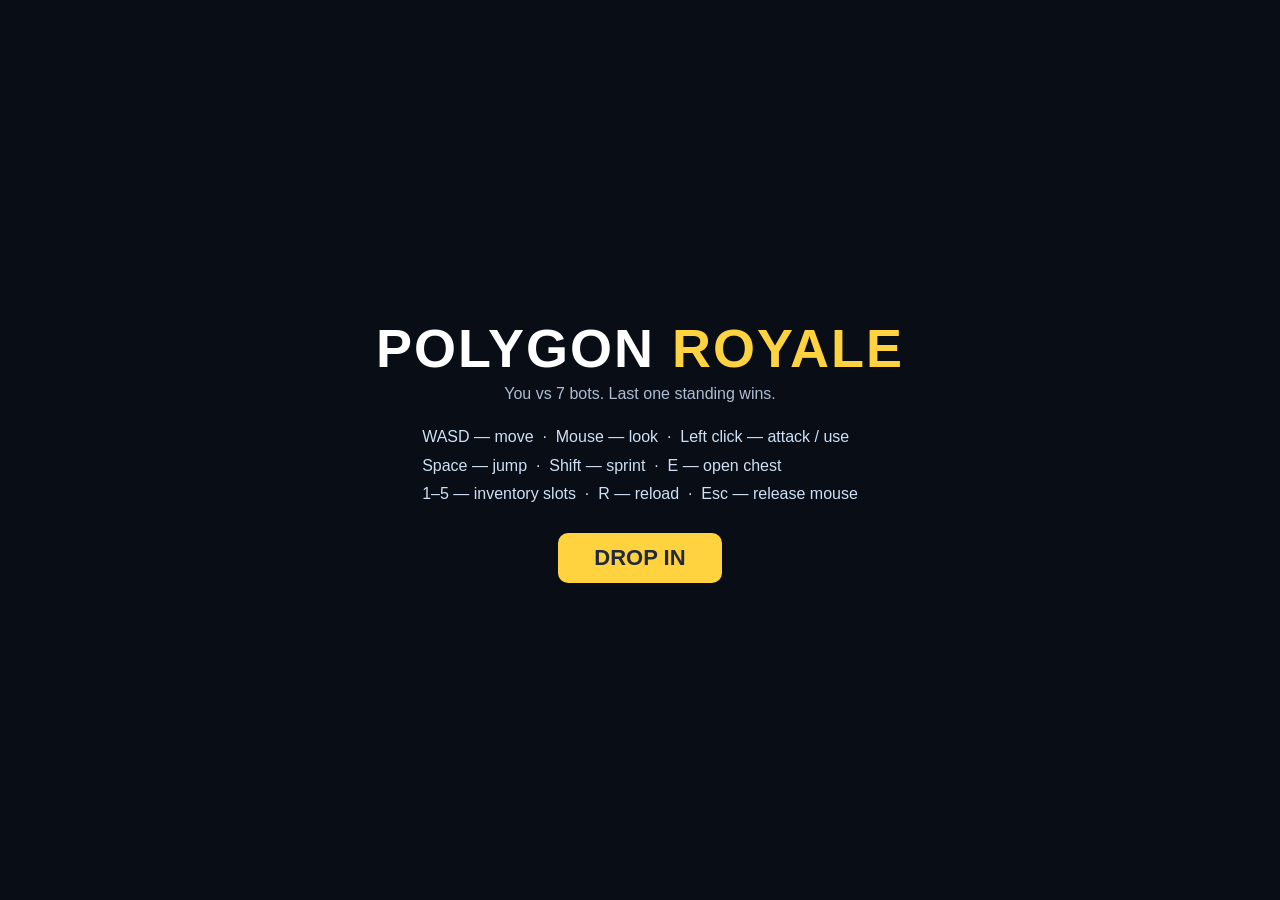
==== game.html @ b7fd1423 "Add files via upload" ====
<!DOCTYPE html>
<html lang="en">
<head>
<meta charset="UTF-8">
<title>Polygon Royale</title>
<style>
  html,body{margin:0;padding:0;overflow:hidden;background:#000;height:100%;}
  #c{display:block;width:100vw;height:100vh;cursor:crosshair;}
  #overlay{position:fixed;inset:0;display:flex;align-items:center;justify-content:center;
    background:rgba(10,16,28,.82);color:#fff;font-family:Arial,Helvetica,sans-serif;text-align:center;}
  #overlay h1{font-size:54px;margin:0 0 6px;letter-spacing:2px;}
  #overlay h1 span{color:#ffd23f;}
  #overlay p{color:#aebdd2;margin:6px 0;}
  #overlay .keys{display:inline-block;text-align:left;margin:14px 0;color:#cfe0f5;line-height:1.8;}
  #overlay button{font-size:22px;font-weight:bold;padding:12px 36px;border:none;border-radius:10px;
    background:#ffd23f;color:#22293a;cursor:pointer;margin-top:10px;}
  #overlay button:hover{background:#ffe27a;}
  .hidden{display:none !important;}
</style>
</head>
<body>
<canvas id="c"></canvas>

<div id="overlay">
  <div id="panel">
    <h1>POLYGON <span>ROYALE</span></h1>
    <p id="subtitle">You vs 7 bots. Last one standing wins.</p>
    <div class="keys">
      WASD — move &nbsp;·&nbsp; Mouse — look &nbsp;·&nbsp; Left click — attack / use<br>
      Space — jump &nbsp;·&nbsp; Shift — sprint &nbsp;·&nbsp; E — open chest<br>
      1–5 — inventory slots &nbsp;·&nbsp; R — reload &nbsp;·&nbsp; Esc — release mouse
    </div><br>
    <button id="playBtn">DROP IN</button>
  </div>
</div>

<script>
"use strict";
/* =====================================================================
   POLYGON ROYALE v2 — single-file third-person battle royale.
   Procedural island, painter's-algorithm 3D on a 2D canvas.
   No external assets or libraries.
   ===================================================================== */

// ---------------------------------------------------------------------
// Canvas
// ---------------------------------------------------------------------
const canvas = document.getElementById("c");
const ctx = canvas.getContext("2d");
let W=0,H=0;
function resize(){ W=canvas.width=innerWidth; H=canvas.height=innerHeight; }
addEventListener("resize",resize); resize();

// ---------------------------------------------------------------------
// Math / random
// ---------------------------------------------------------------------
const TAU=Math.PI*2;
const clamp=(v,a,b)=> v<a?a:v>b?b:v;
const lerp=(a,b,t)=> a+(b-a)*t;
const dist2d=(ax,az,bx,bz)=> Math.hypot(ax-bx,az-bz);
let seed=1337;
function rng(){ seed=(seed*1664525+1013904223)>>>0; return seed/4294967296; }
function hash2(ix,iz){ let h=ix*374761393+iz*668265263; h=(h^(h>>13))*1274126177;
  return ((h^(h>>16))>>>0)/4294967296; }
const smoothT=t=>t*t*(3-2*t);
function noise2(x,z){
  const ix=Math.floor(x),iz=Math.floor(z),fx=smoothT(x-ix),fz=smoothT(z-iz);
  return lerp(lerp(hash2(ix,iz),hash2(ix+1,iz),fx),
              lerp(hash2(ix,iz+1),hash2(ix+1,iz+1),fx),fz);
}
const fbm=(x,z)=> noise2(x,z)*0.6+noise2(x*2.1,z*2.1)*0.28+noise2(x*4.6,z*4.6)*0.12;

// ---------------------------------------------------------------------
// World constants
// ---------------------------------------------------------------------
const CELL=10, N=80, HALF=N*CELL/2;     // 800x800 world
const WATER_Y=0.35, VIEW_DIST=250, GRAV=22;

// ---------------------------------------------------------------------
// Terrain
// ---------------------------------------------------------------------
const heights=new Float32Array((N+1)*(N+1));
const cellRoad=new Uint8Array(N*N);
const hIndex=(i,j)=> j*(N+1)+i;
function baseHeight(x,z){
  const d=Math.hypot(x,z)/335;
  let h=fbm(x*0.011+9.7,z*0.011+3.1)*30-2.5;        // rolling hills
  h+=noise2(x*0.05,z*0.05)*2;                        // small bumps
  h*=clamp(1.22-d*d,0,1);
  h-=Math.max(0,d-1)*40;
  return h;
}
function genTerrain(){
  for(let j=0;j<=N;j++)for(let i=0;i<=N;i++)
    heights[hIndex(i,j)]=baseHeight(i*CELL-HALF,j*CELL-HALF);
  const RW=9;
  for(let j=0;j<=N;j++)for(let i=0;i<=N;i++){
    const x=i*CELL-HALF,z=j*CELL-HALF;
    if(Math.abs(z)<=RW&&Math.abs(x)<=310)
      heights[hIndex(i,j)]=lerp(heights[hIndex(i,j)],Math.max(baseHeight(x,0),WATER_Y+1.6),0.9);
    if(Math.abs(x)<=RW&&Math.abs(z)<=310)
      heights[hIndex(i,j)]=lerp(heights[hIndex(i,j)],Math.max(baseHeight(0,z),WATER_Y+1.6),0.9);
  }
  for(let j=0;j<N;j++)for(let i=0;i<N;i++){
    const x=i*CELL-HALF+CELL/2,z=j*CELL-HALF+CELL/2;
    cellRoad[j*N+i]=((Math.abs(z)<6.5&&Math.abs(x)<=305)||(Math.abs(x)<6.5&&Math.abs(z)<=305))?1:0;
  }
}
function heightAt(x,z){
  const gx=clamp((x+HALF)/CELL,0,N-0.001),gz=clamp((z+HALF)/CELL,0,N-0.001);
  const i=Math.floor(gx),j=Math.floor(gz),fx=gx-i,fz=gz-j;
  return lerp(lerp(heights[hIndex(i,j)],heights[hIndex(i+1,j)],fx),
              lerp(heights[hIndex(i,j+1)],heights[hIndex(i+1,j+1)],fx),fz);
}
function flattenPad(cx,cz,r){
  const h0=Math.max(heightAt(cx,cz),WATER_Y+1.6);
  for(let j=0;j<=N;j++)for(let i=0;i<=N;i++){
    const x=i*CELL-HALF,z=j*CELL-HALF;
    const d=Math.max(Math.abs(x-cx),Math.abs(z-cz));
    if(d<r) heights[hIndex(i,j)]=h0;
    else if(d<r+CELL) heights[hIndex(i,j)]=lerp(h0,heights[hIndex(i,j)],(d-r)/CELL);
  }
  return h0;
}

// ---------------------------------------------------------------------
// Items & weapons (Fortnite-style loot pool)
// ---------------------------------------------------------------------
const RARITY=[
  {name:"Common",col:"#b8bfc7",mult:1.00},
  {name:"Rare",col:"#3aa0ff",mult:1.15},
  {name:"Epic",col:"#c05df5",mult:1.30},
  {name:"Legendary",col:"#ff9a2e",mult:1.50},
];
const WEAPONS={
  pickaxe:{label:"Pickaxe",short:"PICK",type:"melee",dmg:20,rate:1.7,range:3.6},
  pistol :{label:"Pistol",short:"PSTL",type:"gun",dmg:26,rate:3.4,mag:12,reload:1.3,speed:280,spread:0.013,pellets:1},
  smg    :{label:"SMG",short:"SMG",type:"gun",dmg:13,rate:11,mag:25,reload:1.6,speed:280,spread:0.038,pellets:1},
  ar     :{label:"Assault Rifle",short:"AR",type:"gun",dmg:18,rate:7.5,mag:30,reload:2.0,speed:320,spread:0.024,pellets:1},
  shotgun:{label:"Shotgun",short:"SHTG",type:"gun",dmg:9,rate:1.1,mag:5,reload:2.2,speed:240,spread:0.085,pellets:8},
  sniper :{label:"Sniper Rifle",short:"SNPR",type:"gun",dmg:85,rate:0.65,mag:3,reload:2.6,speed:520,spread:0.002,pellets:1},
  potion :{label:"Shield Potion",short:"POT",type:"heal",drink:1.6,shield:50},
  medkit :{label:"Medkit",short:"MED",type:"heal",drink:3.0,hp:100},
};
function makeItem(key,rarity){
  const def=WEAPONS[key];
  return {key,def,rarity,ammo:def.mag||0,reloading:0,cooldown:0,drinking:0};
}
function rollLoot(){
  const r=rng();
  let key = r<0.16?"pistol" : r<0.34?"smg" : r<0.54?"ar" : r<0.70?"shotgun"
          : r<0.78?"sniper" : r<0.91?"potion" : "medkit";
  const rr=rng();
  const rarity = key==="sniper" ? (rr<0.5?2:3)
               : (rr<0.45?0 : rr<0.75?1 : rr<0.93?2 : 3);
  return makeItem(key, WEAPONS[key].type==="heal"?1:rarity);
}
const itemDPS=it=> it.def.type!=="gun" ? (it.def.type==="melee"?25:0)
  : it.def.dmg*(it.def.pellets||1)*it.def.rate*RARITY[it.rarity].mult;

// ---------------------------------------------------------------------
// Buildings & chests
// ---------------------------------------------------------------------
class Building{
  constructor(cx,cz,doorSide){
    this.cx=cx;this.cz=cz;this.s=6.5;this.h=7;
    this.y=flattenPad(cx,cz,12);
    this.walls=[];this.doorSide=doorSide;
    const s=this.s,D=1.9;
    const sides=[
      {a:[cx-s,cz-s],b:[cx+s,cz-s],id:0},{a:[cx+s,cz-s],b:[cx+s,cz+s],id:1},
      {a:[cx+s,cz+s],b:[cx-s,cz+s],id:2},{a:[cx-s,cz+s],b:[cx-s,cz-s],id:3}];
    for(const sd of sides){
      if(sd.id===doorSide){
        const mx=(sd.a[0]+sd.b[0])/2,mz=(sd.a[1]+sd.b[1])/2;
        const dx=(sd.b[0]-sd.a[0])/(2*s),dz=(sd.b[1]-sd.a[1])/(2*s);
        this.walls.push({x1:sd.a[0],z1:sd.a[1],x2:mx-dx*D,z2:mz-dz*D});
        this.walls.push({x1:mx+dx*D,z1:mz+dz*D,x2:sd.b[0],z2:sd.b[1]});
      } else this.walls.push({x1:sd.a[0],z1:sd.a[1],x2:sd.b[0],z2:sd.b[1],win:true});
    }
  }
}
class Chest{ constructor(x,z){ this.x=x;this.z=z;this.y=heightAt(x,z);this.open=false;this.anim=0; } }
class Pickup{ constructor(x,z,item){ this.x=x;this.z=z;this.y=heightAt(x,z)+0.7;this.item=item;this.t=0; } }

// ---------------------------------------------------------------------
// Particles
// ---------------------------------------------------------------------
class Particles{
  constructor(){ this.list=[]; }
  burst(x,y,z,col,n,spd){
    for(let i=0;i<n;i++){
      const a=rng()*TAU,b=rng()*Math.PI;
      this.list.push({x,y,z,vx:Math.cos(a)*Math.sin(b)*spd*(0.4+rng()),
        vy:Math.cos(b)*spd*(0.4+rng())+2,vz:Math.sin(a)*Math.sin(b)*spd*(0.4+rng()),
        t:0.7+rng()*0.4,col,size:0.16+rng()*0.2});
    }
  }
  update(dt){
    for(let i=this.list.length-1;i>=0;i--){
      const p=this.list[i];
      p.x+=p.vx*dt;p.y+=p.vy*dt;p.z+=p.vz*dt;p.vy-=GRAV*0.6*dt;p.t-=dt;
      if(p.t<=0)this.list.splice(i,1);
    }
  }
}

// ---------------------------------------------------------------------
// Actors
// ---------------------------------------------------------------------
class Actor{
  constructor(game,x,z,name,shirt,pants,skin){
    this.g=game;this.x=x;this.z=z;this.y=heightAt(x,z);
    this.vy=0;this.yaw=rng()*TAU;this.pitch=0;
    this.hp=100;this.shield=0;this.alive=true;this.onGround=true;
    this.name=name;this.shirt=shirt;this.pants=pants;this.skin=skin;
    this.radius=0.55;this.item=makeItem("pickaxe",0);
    this.swing=0;this.walk=0;this.recoil=0;
  }
  eyeY(){ return this.y+1.55; }
  takeDamage(d,from){
    if(!this.alive)return;
    const s=Math.min(this.shield,d);this.shield-=s;d-=s;
    this.hp-=d;this.lastAttacker=from;
    if(from&&this instanceof Bot){ this.alert=8; this.alertTo=from; } // bots fight back
    if(this.hp<=0){
      this.hp=0;this.alive=false;
      this.g.particles.burst(this.x,this.y+1.2,this.z,"#ff5d5d",28,7);
      this.g.feed.push({txt:(from?from.name:"The island")+" eliminated "+this.name,t:5});
      this.g.checkEnd();
    }
  }
  move(dx,dz,dt){
    let nx=this.x+dx,nz=this.z+dz;
    const r=Math.hypot(nx,nz); if(r>370){nx*=370/r;nz*=370/r;}
    for(const o of this.g.obstacles){
      if(!o.r)continue;
      const d=dist2d(nx,nz,o.x,o.z),min=o.r+this.radius;
      if(d<min&&d>0.001){const p=(min-d)/d;nx+=(nx-o.x)*p;nz+=(nz-o.z)*p;}
    }
    for(const b of this.g.buildings){
      if(Math.abs(nx-b.cx)>b.s+2||Math.abs(nz-b.cz)>b.s+2)continue;
      if(this.y>b.y+b.h-0.5)continue;
      for(const w of b.walls){
        const wx=w.x2-w.x1,wz=w.z2-w.z1,len2=wx*wx+wz*wz;
        let t=((nx-w.x1)*wx+(nz-w.z1)*wz)/len2;t=clamp(t,0,1);
        const px=w.x1+wx*t,pz=w.z1+wz*t,d=dist2d(nx,nz,px,pz),min=this.radius+0.25;
        if(d<min&&d>0.001){const p=(min-d)/d;nx+=(nx-px)*p;nz+=(nz-pz)*p;}
      }
    }
    const moved=Math.hypot(nx-this.x,nz-this.z);
    this.walk+= moved>0.001 ? moved*1.6 : 0;
    this.moving=moved>0.001;
    this.x=nx;this.z=nz;
    this.vy-=GRAV*dt;this.y+=this.vy*dt;
    const g=Math.max(heightAt(this.x,this.z),WATER_Y);
    if(this.y<=g){this.y=g;this.vy=0;this.onGround=true;}else this.onGround=false;
  }
  fire(aYaw,aPitch){
    const it=this.item,def=it.def;
    if(it.cooldown>0||it.reloading>0||it.drinking>0||!this.alive)return;
    if(def.type==="melee"){
      it.cooldown=1/def.rate;this.swing=0.3;
      for(const a of this.g.actors){
        if(a===this||!a.alive)continue;
        const d=dist2d(this.x,this.z,a.x,a.z);
        if(d<def.range){
          const ang=Math.atan2(a.x-this.x,a.z-this.z);
          const diff=Math.atan2(Math.sin(ang-aYaw),Math.cos(ang-aYaw));
          if(Math.abs(diff)<0.85){
            const dmg=Math.round(def.dmg*RARITY[it.rarity].mult);
            a.takeDamage(dmg,this);
            this.g.dmgNums.push({x:a.x,y:a.y+2.0,z:a.z,txt:dmg,t:0.9,col:"#ffd23f"});
            this.g.particles.burst(a.x,a.y+1.2,a.z,"#ffd23f",8,5);
          }
        }
      }
      return;
    }
    if(def.type==="heal"){
      if(def.shield&&this.shield>=100)return;
      if(def.hp&&this.hp>=100)return;
      it.drinking=def.drink;return;
    }
    if(it.ammo<=0){it.reloading=def.reload;return;}
    it.ammo--;it.cooldown=1/def.rate;this.recoil=0.1;this.swing=0.12;
    const mult=RARITY[it.rarity].mult;
    for(let p=0;p<(def.pellets||1);p++){
      const sy=aYaw+(rng()-0.5)*2*def.spread;
      const sp=aPitch+(rng()-0.5)*2*def.spread;
      const cp=Math.cos(sp);
      this.g.projectiles.push({
        x:this.x+Math.sin(this.yaw)*0.7,y:this.eyeY()-0.15,z:this.z+Math.cos(this.yaw)*0.7,
        vx:Math.sin(sy)*cp*def.speed,vy:Math.sin(sp)*def.speed,vz:Math.cos(sy)*cp*def.speed,
        dmg:Math.round(def.dmg*mult),owner:this,life:1.6,col:RARITY[it.rarity].col});
    }
  }
  tickItem(dt){
    const it=this.item;
    if(it.cooldown>0)it.cooldown-=dt;
    if(it.reloading>0){it.reloading-=dt;if(it.reloading<=0){it.reloading=0;it.ammo=it.def.mag;}}
    if(it.drinking>0){it.drinking-=dt;
      if(it.drinking<=0){it.drinking=0;
        if(it.def.shield)this.shield=Math.min(100,this.shield+it.def.shield);
        if(it.def.hp)this.hp=Math.min(100,Math.max(this.hp,it.def.hp));
        this.consumeHeal();}}
    if(this.swing>0)this.swing-=dt;
    if(this.recoil>0)this.recoil-=dt*0.6;
  }
  consumeHeal(){ this.item=makeItem("pickaxe",0); }
}

// ---------------------------------------------------------------------
// Player
// ---------------------------------------------------------------------
class Player extends Actor{
  constructor(game,x,z){
    super(game,x,z,"You","#3aa0ff","#26406b","#f0c49a");
    this.inv=[makeItem("pickaxe",0),null,null,null,null];
    this.slot=0;this.item=this.inv[0];this.yaw=Math.atan2(30,30);
  }
  consumeHeal(){ this.inv[this.slot]=null;this.selectSlot(0); }
  selectSlot(i){ if(!this.inv[i])return; this.slot=i;this.item=this.inv[i]; }
  give(item){
    for(let i=0;i<5;i++)if(!this.inv[i]){
      this.inv[i]=item;
      this.g.toast(RARITY[item.rarity].name+" "+item.def.label+" — slot "+(i+1));
      return true;
    }
    this.g.toast("Inventory full");return false;
  }
  update(dt,input){
    if(!this.alive)return;
    this.tickItem(dt);
    this.yaw+=input.mx*0.0024;input.mx=0;
    this.pitch=clamp(this.pitch-input.my*0.0024,-1.1,0.9);input.my=0;
    const sp=(input.keys["shift"]?10:6.5)*(this.item.drinking>0?0.5:1);
    let fx=0,fz=0;
    if(input.keys["w"]){fx+=Math.sin(this.yaw);fz+=Math.cos(this.yaw);}
    if(input.keys["s"]){fx-=Math.sin(this.yaw);fz-=Math.cos(this.yaw);}
    if(input.keys["a"]){fx-=Math.cos(this.yaw);fz+=Math.sin(this.yaw);}
    if(input.keys["d"]){fx+=Math.cos(this.yaw);fz-=Math.sin(this.yaw);}
    const l=Math.hypot(fx,fz)||1;
    this.move(fx/l*sp*dt,fz/l*sp*dt,dt);
    if(input.keys[" "]&&this.onGround){this.vy=8.4;this.onGround=false;}
    if(input.mouse)this.fire(this.yaw,this.pitch);
    if(input.keys["r"]&&this.item.def.type==="gun"&&this.item.ammo<this.item.def.mag&&!this.item.reloading)
      this.item.reloading=this.item.def.reload;
    if(input.pressedE){
      input.pressedE=false;
      for(const c of this.g.chests)
        if(!c.open&&dist2d(this.x,this.z,c.x,c.z)<3.6){this.g.openChest(c);break;}
    }
    for(let i=this.g.pickups.length-1;i>=0;i--){
      const p=this.g.pickups[i];
      if(dist2d(this.x,this.z,p.x,p.z)<2.3&&Math.abs(this.y-p.y)<3)
        if(this.give(p.item))this.g.pickups.splice(i,1);
    }
  }
}

// ---------------------------------------------------------------------
// Bot AI — roams, loots, hunts the player, fights back, uses cover
// ---------------------------------------------------------------------
class Bot extends Actor{
  constructor(game,x,z,name,shirt,pants,skin){
    super(game,x,z,name,shirt,pants,skin);
    this.state="roam";this.wp=null;this.stateT=0;
    this.shootErr=0.05+rng()*0.05;this.alert=0;
    this.huntT=10+rng()*20;                  // starts hunting the player after a delay
  }
  pickWaypoint(target){
    // waypoints biased toward the player so bots actively come after you
    const P=this.g.player;
    for(let t=0;t<10;t++){
      let x,z;
      if(target||rng()<0.6){
        const tgt=target||P;
        x=tgt.x+(rng()-0.5)*50; z=tgt.z+(rng()-0.5)*50;
      } else {
        const a=rng()*TAU,d=30+rng()*80;
        x=this.x+Math.sin(a)*d; z=this.z+Math.cos(a)*d;
      }
      x=clamp(x,-330,330);z=clamp(z,-330,330);
      if(heightAt(x,z)>WATER_Y+0.5){this.wp={x,z};return;}
    }
    this.wp={x:0,z:0};
  }
  nearestEnemy(){
    let best=null,bd=1e9;
    for(const a of this.g.actors){
      if(a===this||!a.alive)continue;
      const d=dist2d(this.x,this.z,a.x,a.z);
      if(d<bd){bd=d;best=a;}
    }
    return {e:best,d:bd};
  }
  update(dt){
    if(!this.alive)return;
    this.tickItem(dt);
    this.stateT-=dt;this.huntT-=dt;
    if(this.alert>0)this.alert-=dt;
    let {e,d}=this.nearestEnemy();
    // if someone shot us, prioritize them
    if(this.alert>0&&this.alertTo&&this.alertTo.alive){e=this.alertTo;d=dist2d(this.x,this.z,e.x,e.z);}
    const lowHP=this.hp+this.shield<35;

    if(e&&(d<85||this.alert>0)) this.state= lowHP&&this.stateT<=0 ? "cover" : "attack";
    else if(this.state==="attack"||this.state==="cover"){this.state="roam";this.wp=null;}

    if(this.state==="roam"){
      let c=null,cd=120;
      for(const ch of this.g.chests){if(ch.open)continue;
        const dd=dist2d(this.x,this.z,ch.x,ch.z);if(dd<cd){cd=dd;c=ch;}}
      if(c&&(this.item.key==="pickaxe"||cd<35)){this.state="loot";this.lootC=c;}
    }

    let tx=null,tz=null,speed=6.8;
    if(this.state==="roam"){
      // after the grace period, roam waypoints chase the player directly
      const hunt=this.huntT<=0&&this.g.player.alive;
      if(!this.wp||dist2d(this.x,this.z,this.wp.x,this.wp.z)<4) this.pickWaypoint(hunt?this.g.player:null);
      tx=this.wp.x;tz=this.wp.z; if(hunt)speed=8;
    }
    else if(this.state==="loot"){
      const c=this.lootC;
      if(!c||c.open)this.state="roam";
      else{tx=c.x;tz=c.z;
        if(dist2d(this.x,this.z,c.x,c.z)<3)this.g.openChest(c);}
    }
    else if(this.state==="attack"&&e){
      const want=this.item.key==="shotgun"?11:this.item.key==="pickaxe"?2.4
                :this.item.key==="sniper"?40:22;
      const ang=Math.atan2(e.x-this.x,e.z-this.z);
      this.yaw+=Math.atan2(Math.sin(ang-this.yaw),Math.cos(ang-this.yaw))*Math.min(1,dt*6);
      const strafe=Math.sin(performance.now()/650+this.shootErr*120);
      const fwd=d>want?1:d<want*0.6?-0.8:0;
      tx=this.x+Math.sin(this.yaw)*fwd*10+Math.cos(this.yaw)*strafe*8;
      tz=this.z+Math.cos(this.yaw)*fwd*10-Math.sin(this.yaw)*strafe*8;
      speed=8.8;
      if(d<70){
        const dy=(e.eyeY()-0.4)-this.eyeY();
        const pitch=Math.atan2(dy,d);
        const aimYaw=ang+(rng()-0.5)*this.shootErr*2;
        if(this.item.def.type==="melee"&&d<3.4)this.fire(aimYaw,0);
        else if(this.item.def.type==="gun")this.fire(aimYaw,pitch+(rng()-0.5)*this.shootErr);
      }
    }
    else if(this.state==="cover"){
      if(this.stateT<=-3)this.stateT=2;
      if(e){
        let tree=null,td=1e9;
        for(const o of this.g.obstacles){if(o.kind!=="tree")continue;
          const dd=dist2d(this.x,this.z,o.x,o.z);if(dd<td){td=dd;tree=o;}}
        if(tree){tx=tree.x-(e.x-tree.x)*0.2;tz=tree.z-(e.z-tree.z)*0.2;}
        else{tx=this.x-(e.x-this.x);tz=this.z-(e.z-this.z);}
        speed=9.5;
      }
    }
    if(tx!==null){
      const dx=tx-this.x,dz=tz-this.z,l=Math.hypot(dx,dz);
      if(l>0.5){
        if(this.state!=="attack"){
          const ang=Math.atan2(dx,dz);
          this.yaw+=Math.atan2(Math.sin(ang-this.yaw),Math.cos(ang-this.yaw))*Math.min(1,dt*5);
        }
        this.move(dx/l*speed*dt,dz/l*speed*dt,dt);
      }else this.move(0,0,dt);
    }else this.move(0,0,dt);

    // pick up better weapons / heals
    for(let i=this.g.pickups.length-1;i>=0;i--){
      const p=this.g.pickups[i];
      if(dist2d(this.x,this.z,p.x,p.z)<2.4){
        if(p.item.def.type==="gun"&&itemDPS(p.item)>itemDPS(this.item)){
          this.item=p.item;this.g.pickups.splice(i,1);
        }else if(p.item.def.type==="heal"&&(this.shield<50||this.hp<60)){
          if(p.item.def.shield)this.shield=Math.min(100,this.shield+p.item.def.shield);
          if(p.item.def.hp)this.hp=Math.min(100,Math.max(this.hp,p.item.def.hp));
          this.g.pickups.splice(i,1);
        }
      }
    }
  }
}

// ---------------------------------------------------------------------
// Game
// ---------------------------------------------------------------------
const BOT_SKINS=["#f0c49a","#d9a06b","#8a5a3a","#f5d3b3","#c98b5e","#7a4a2e","#e8b88a"];
const BOT_DEFS=[
  ["Maverick","#ff5d5d","#5a2a2a"],["Razor","#7ef07a","#2e5a2e"],
  ["Blitz","#ffd23f","#6b5a1a"],["Nova","#c05df5","#4a2a6b"],
  ["Tank","#ff9a2e","#6b452a"],["Ghost","#d9e2ec","#5a6470"],
  ["Viper","#3ad0c0","#1a5a54"],
];
class Game{
  constructor(){
    seed=(Math.random()*1e9)|0;
    genTerrain();
    this.buildings=[];this.obstacles=[];this.chests=[];
    this.pickups=[];this.projectiles=[];this.dmgNums=[];this.feed=[];this.toasts=[];
    this.particles=new Particles();this.over=false;this.won=false;this.time=0;

    const spots=[[36,20,0],[-64,18,0],[120,-20,2],[-20,-88,1],[20,140,3],[-110,-30,1]];
    for(const[x,z,door]of spots)
      if(heightAt(x,z)>WATER_Y+0.5)this.buildings.push(new Building(x,z,door));

    // trees, bushes, rocks
    let trees=0;
    for(let t=0;t<700&&trees<190;t++){
      const x=(rng()*2-1)*330,z=(rng()*2-1)*330,h=heightAt(x,z);
      if(h<WATER_Y+1.2)continue;
      if(Math.abs(x)<9||Math.abs(z)<9)continue;
      if(this.buildings.some(b=>Math.abs(x-b.cx)<12&&Math.abs(z-b.cz)<12))continue;
      this.obstacles.push({kind:"tree",x,z,y:h,r:0.7,s:0.8+rng()*0.8,hue:rng()});trees++;
    }
    for(let t=0;t<120;t++){
      const x=(rng()*2-1)*330,z=(rng()*2-1)*330,h=heightAt(x,z);
      if(h<WATER_Y+1||Math.abs(x)<8||Math.abs(z)<8)continue;
      this.obstacles.push({kind:"bush",x,z,y:h,r:0,s:0.5+rng()*0.5});
    }
    for(let t=0;t<55;t++){
      const x=(rng()*2-1)*330,z=(rng()*2-1)*330,h=heightAt(x,z);
      if(h<WATER_Y+0.8||Math.abs(x)<8||Math.abs(z)<8)continue;
      this.obstacles.push({kind:"rock",x,z,y:h,r:1.0,s:0.7+rng()*0.9,rot:rng()*TAU});
    }
    // chests: in every building + scattered + two guaranteed near spawn
    for(const b of this.buildings)this.chests.push(new Chest(b.cx+2.5,b.cz+2.5));
    this.chests.push(new Chest(-22,-14));
    this.chests.push(new Chest(-14,-30));
    for(let t=0;t<120&&this.chests.length<22;t++){
      const x=(rng()*2-1)*280,z=(rng()*2-1)*280;
      if(heightAt(x,z)<WATER_Y+0.8)continue;
      if(this.chests.some(c=>dist2d(c.x,c.z,x,z)<20))continue;
      this.chests.push(new Chest(x,z));
    }
    // actors: player + 7 bots — always spawned on dry land
    const findLand=(x,z)=>{
      for(let r=0;r<200;r+=6)for(let a=0;a<TAU;a+=0.8){
        const nx=clamp(x+Math.sin(a)*r,-320,320),nz=clamp(z+Math.cos(a)*r,-320,320);
        if(heightAt(nx,nz)>WATER_Y+1)return[nx,nz];
      }
      return[0,0];
    };
    const[psx,psz]=findLand(-30,-30);
    this.player=new Player(this,psx,psz);
    // guaranteed spawn chests follow the player
    this.chests.push(new Chest(psx+8,psz+4));
    this.bots=[];
    const angles=[0,0.9,1.8,2.7,3.6,4.5,5.4];
    BOT_DEFS.forEach((bd,i)=>{
      const[bx,bz]=findLand(Math.sin(angles[i])*(120+rng()*100),Math.cos(angles[i])*(120+rng()*100));
      this.bots.push(new Bot(this,bx,bz,"Bot "+bd[0],bd[1],bd[2],BOT_SKINS[i%BOT_SKINS.length]));
    });
    this.actors=[this.player,...this.bots];
  }
  toast(txt){ this.toasts.push({txt,t:2.4}); }
  openChest(c){
    c.open=true;
    this.particles.burst(c.x,c.y+1,c.z,"#ffd23f",26,6);
    this.pickups.push(new Pickup(c.x+(rng()-0.5)*1.6,c.z+(rng()-0.5)*1.6,rollLoot()));
    if(rng()<0.4)this.pickups.push(new Pickup(c.x+(rng()-0.5)*2.2,c.z+(rng()-0.5)*2.2,rollLoot()));
  }
  checkEnd(){
    if(!this.player.alive){this.over=true;this.won=false;showEnd(false);return;}
    if(this.bots.every(b=>!b.alive)){this.over=true;this.won=true;showEnd(true);}
  }
  update(dt,input){
    if(this.over)return;
    this.time+=dt;
    this.player.update(dt,input);
    for(const b of this.bots)b.update(dt);
    this.particles.update(dt);
    for(let i=this.projectiles.length-1;i>=0;i--){
      const p=this.projectiles[i];p.life-=dt;
      const steps=2,sdt=dt/steps;let dead=p.life<=0;
      for(let s=0;s<steps&&!dead;s++){
        p.x+=p.vx*sdt;p.y+=p.vy*sdt;p.z+=p.vz*sdt;
        if(p.y<heightAt(p.x,p.z)||p.y<WATER_Y){this.particles.burst(p.x,p.y,p.z,"#c9b08a",4,3);dead=true;break;}
        for(const a of this.actors){
          if(a===p.owner||!a.alive)continue;
          const dx=p.x-a.x,dy=p.y-(a.y+1.1),dz=p.z-a.z;
          if(dx*dx+dz*dz<1.0&&Math.abs(dy)<1.45){
            a.takeDamage(p.dmg,p.owner);
            this.dmgNums.push({x:a.x,y:a.y+2.2,z:a.z,txt:p.dmg,t:0.9,
              col:a.shield>0?"#7ecbff":"#fff"});
            this.particles.burst(p.x,p.y,p.z,"#ff8080",6,4);
            dead=true;break;
          }
        }
        if(dead)break;
        for(const b of this.buildings){
          if(p.y>b.y+b.h)continue;
          if(Math.abs(p.x-b.cx)>b.s+1||Math.abs(p.z-b.cz)>b.s+1)continue;
          for(const w of b.walls){
            const wx=w.x2-w.x1,wz=w.z2-w.z1,len2=wx*wx+wz*wz;
            let t=((p.x-w.x1)*wx+(p.z-w.z1)*wz)/len2;t=clamp(t,0,1);
            if(dist2d(p.x,p.z,w.x1+wx*t,w.z1+wz*t)<0.3){
              this.particles.burst(p.x,p.y,p.z,"#cccccc",4,3);dead=true;break;}
          }
          if(dead)break;
        }
        if(dead)break;
        for(const o of this.obstacles){
          if(o.kind!=="tree")continue;
          if(p.y<o.y+7*o.s&&dist2d(p.x,p.z,o.x,o.z)<0.6){
            this.particles.burst(p.x,p.y,p.z,"#4f7a3a",4,3);dead=true;break;}
        }
      }
      if(dead)this.projectiles.splice(i,1);
    }
    for(let i=this.dmgNums.length-1;i>=0;i--){const d=this.dmgNums[i];
      d.t-=dt;d.y+=dt*1.6;if(d.t<=0)this.dmgNums.splice(i,1);}
    for(let i=this.feed.length-1;i>=0;i--){this.feed[i].t-=dt;if(this.feed[i].t<=0)this.feed.splice(i,1);}
    for(let i=this.toasts.length-1;i>=0;i--){this.toasts[i].t-=dt;if(this.toasts[i].t<=0)this.toasts.splice(i,1);}
    for(const c of this.chests)if(c.open&&c.anim<1)c.anim=Math.min(1,c.anim+dt*3);
    for(const p of this.pickups)p.t+=dt;
  }

  // -------------------------------------------------------------------
  // RENDER — third-person over-the-shoulder camera
  // -------------------------------------------------------------------
  render(){
    const P=this.player;
    const cy=Math.cos(P.yaw),sy=Math.sin(P.yaw);
    const cp=Math.cos(P.pitch),sp=Math.sin(P.pitch);
    // camera anchored behind + above + slightly right of the player
    const fwdX=sy*cp, fwdY=sp, fwdZ=cy*cp;
    const tgtX=P.x, tgtY=P.y+1.7, tgtZ=P.z;
    const CD=5.6;
    let ex=tgtX-fwdX*CD+cy*0.9, ey=tgtY-fwdY*CD+0.45, ez=tgtZ-fwdZ*CD-sy*0.9;
    ey=Math.max(ey,heightAt(ex,ez)+0.5,WATER_Y+0.5);
    const f=(H/2)/Math.tan(0.58);
    const polys=[];
    const SKY_HOR="#dcecf7";

    const toCam=(x,y,z)=>{
      const dx=x-ex,dy=y-ey,dz=z-ez;
      const x1=dx*cy-dz*sy,z1=dx*sy+dz*cy;
      const y2=dy*cp-z1*sp,z2=dy*sp+z1*cp;
      return [x1,y2,z2];
    };
    const addPoly=(pts,color,light)=>{
      let cpts=pts.map(p=>toCam(p[0],p[1],p[2]));
      const NEAR=0.18,out=[];
      for(let i=0;i<cpts.length;i++){
        const a=cpts[i],b=cpts[(i+1)%cpts.length];
        const ain=a[2]>NEAR,bin=b[2]>NEAR;
        if(ain)out.push(a);
        if(ain!==bin){const t=(NEAR-a[2])/(b[2]-a[2]);
          out.push([a[0]+(b[0]-a[0])*t,a[1]+(b[1]-a[1])*t,NEAR]);}
      }
      if(out.length<3)return;
      let depth=0;for(const p of out)depth+=p[2];depth/=out.length;
      if(depth>VIEW_DIST+50)return;
      let col=color;
      if(light!==false){
        const ux=pts[1][0]-pts[0][0],uy=pts[1][1]-pts[0][1],uz=pts[1][2]-pts[0][2];
        const vx=pts[2][0]-pts[0][0],vy=pts[2][1]-pts[0][1],vz=pts[2][2]-pts[0][2];
        let nx=uy*vz-uz*vy,ny=uz*vx-ux*vz,nz=ux*vy-uy*vx;
        const nl=Math.hypot(nx,ny,nz)||1;
        const lum=0.66+0.34*Math.abs((nx*0.35+ny*0.85+nz*0.4)/nl);
        col=shade(color,lum);
      }
      const fog=clamp((depth-100)/(VIEW_DIST-60),0,1)*0.6;
      if(fog>0.02)col=mix(col,SKY_HOR,fog);
      polys.push({pts:out,depth,col});
    };

    // sky
    const grad=ctx.createLinearGradient(0,0,0,H);
    grad.addColorStop(0,"#4aa3e8");grad.addColorStop(0.55,SKY_HOR);grad.addColorStop(1,"#cfe3d4");
    ctx.fillStyle=grad;ctx.fillRect(0,0,W,H);
    // sun + screen-space clouds with yaw/pitch parallax
    const horizon=H/2+Math.tan(P.pitch)*f*0.6;
    const sunA=0.8;
    let sunX=W/2+wrapAngle(sunA-P.yaw)*f*0.7, sunY=horizon-f*0.42;
    ctx.fillStyle="rgba(255,246,205,.95)";
    ctx.beginPath();ctx.arc(sunX,sunY,40,0,TAU);ctx.fill();
    ctx.fillStyle="rgba(255,255,255,.85)";
    for(let i=0;i<7;i++){
      const a=i*0.9+0.3,hgt=0.22+((i*37)%5)*0.05;
      const cx=W/2+wrapAngle(a-P.yaw)*f*0.7,cyy=horizon-f*hgt;
      if(cx<-200||cx>W+200)continue;
      ctx.beginPath();
      ctx.ellipse(cx,cyy,90+i*8,22,0,0,TAU);
      ctx.ellipse(cx-50,cyy+8,55,16,0,0,TAU);
      ctx.ellipse(cx+55,cyy+10,60,17,0,0,TAU);
      ctx.fill();
    }

    // terrain
    const ci=clamp(Math.floor((ex+HALF)/CELL),0,N-1),cj=clamp(Math.floor((ez+HALF)/CELL),0,N-1);
    const RC=Math.ceil(VIEW_DIST/CELL);
    for(let j=Math.max(0,cj-RC);j<Math.min(N,cj+RC);j++){
      for(let i=Math.max(0,ci-RC);i<Math.min(N,ci+RC);i++){
        const x0=i*CELL-HALF,z0=j*CELL-HALF;
        const mx=x0+CELL/2,mz=z0+CELL/2;
        const ddx=mx-ex,ddz=mz-ez,dd=Math.hypot(ddx,ddz);
        if(dd>VIEW_DIST)continue;
        if(dd>24&&(ddx*fwdX+ddz*fwdZ)/dd<0.1)continue;
        const a=heights[hIndex(i,j)],b=heights[hIndex(i+1,j)],
              c2=heights[hIndex(i+1,j+1)],d2=heights[hIndex(i,j+1)];
        const avg=(a+b+c2+d2)/4;
        if(avg<WATER_Y-0.2){
          addPoly([[x0,WATER_Y,z0],[x0+CELL,WATER_Y,z0],[x0+CELL,WATER_Y,z0+CELL],[x0,WATER_Y,z0+CELL]],
            ((i+j)&1)?"#3f9fd9":"#46a8e2",false);
          continue;
        }
        let col;
        if(cellRoad[j*N+i])col=((i+j)&1)?"#8e8e94":"#94949a";
        else if(avg<WATER_Y+0.9)col="#e3d394";
        else{
          const v=hash2(i*3+11,j*3+7);
          col=v<0.33?"#5da23e":v<0.66?"#67ac46":"#72b54e";
          if(avg>16)col=mix(col,"#9aa68a",clamp((avg-16)/10,0,0.6)); // rocky tops
        }
        addPoly([[x0,a,z0],[x0+CELL,b,z0],[x0+CELL,c2,z0+CELL],[x0,d2,z0+CELL]],col);
      }
    }

    // box / pyramid helpers
    const addBox=(bx,by,bz,sx,syy,sz,col,yaw)=>{
      const c=Math.cos(yaw||0),s=Math.sin(yaw||0);
      const Pt=(lx,ly,lz)=>[bx+lx*c+lz*s,by+ly,bz-lx*s+lz*c];
      const v=[Pt(-sx,0,-sz),Pt(sx,0,-sz),Pt(sx,0,sz),Pt(-sx,0,sz),
               Pt(-sx,syy,-sz),Pt(sx,syy,-sz),Pt(sx,syy,sz),Pt(-sx,syy,sz)];
      addPoly([v[0],v[1],v[5],v[4]],col);addPoly([v[1],v[2],v[6],v[5]],col);
      addPoly([v[2],v[3],v[7],v[6]],col);addPoly([v[3],v[0],v[4],v[7]],col);
      addPoly([v[4],v[5],v[6],v[7]],col);
    };
    const addPyramid=(px,py,pz,s,h,col)=>{
      const apex=[px,py+h,pz];
      const b=[[px-s,py,pz-s],[px+s,py,pz-s],[px+s,py,pz+s],[px-s,py,pz+s]];
      for(let i=0;i<4;i++)addPoly([b[i],b[(i+1)%4],apex],col);
    };

    // vegetation & rocks
    for(const o of this.obstacles){
      const d=dist2d(o.x,o.z,ex,ez);if(d>VIEW_DIST*0.95)continue;
      if(o.kind==="tree"){
        addBox(o.x,o.y,o.z,0.32*o.s,2.4*o.s,0.32*o.s,"#7a5230");
        const leaf=o.hue<0.4?"#2f8a3c":o.hue<0.75?"#3aa047":"#52b052";
        addPyramid(o.x,o.y+1.7*o.s,o.z,2.4*o.s,2.8*o.s,leaf);
        addPyramid(o.x,o.y+3.4*o.s,o.z,1.7*o.s,2.4*o.s,shade(leaf,1.12));
        addPyramid(o.x,o.y+4.9*o.s,o.z,1.0*o.s,1.8*o.s,shade(leaf,1.22));
      }else if(o.kind==="bush"){
        if(d>130)continue;
        addPyramid(o.x,o.y,o.z,1.1*o.s,1.0*o.s,"#4f9a3e");
        addPyramid(o.x+0.6*o.s,o.y,o.z+0.3*o.s,0.8*o.s,0.8*o.s,"#5aa648");
      }else{
        addBox(o.x,o.y,o.z,1.1*o.s,0.9*o.s,0.9*o.s,"#9aa0a6",o.rot);
        addBox(o.x+0.5*o.s,o.y,o.z-0.4*o.s,0.6*o.s,0.5*o.s,0.6*o.s,"#a7adb3",o.rot+0.6);
      }
    }

    // buildings with windows + parapet roof
    const bcols=["#e9b86f","#d96f5a","#7fa8d9","#cfc6b4","#a3c98a","#caa3d9"];
    for(const b of this.buildings){
      const d=dist2d(b.cx,b.cz,ex,ez);if(d>VIEW_DIST)continue;
      const wc=bcols[this.buildings.indexOf(b)%bcols.length];
      addPoly([[b.cx-b.s,b.y+0.04,b.cz-b.s],[b.cx+b.s,b.y+0.04,b.cz-b.s],
               [b.cx+b.s,b.y+0.04,b.cz+b.s],[b.cx-b.s,b.y+0.04,b.cz+b.s]],"#b9a98c");
      for(const w of b.walls){
        addPoly([[w.x1,b.y,w.z1],[w.x2,b.y,w.z2],[w.x2,b.y+b.h,w.z2],[w.x1,b.y+b.h,w.z1]],wc);
        // window panes (decorative quads slightly offset outward)
        if(w.win&&d<160){
          const wx=w.x2-w.x1,wz=w.z2-w.z1,len=Math.hypot(wx,wz);
          const nxN=wz/len,nzN=-wx/len;            // wall normal
          for(const side of [-1,1]){
            for(const t of [0.3,0.7]){
              const cxw=w.x1+wx*t+nxN*0.06*side, czw=w.z1+wz*t+nzN*0.06*side;
              const hw=0.7,y0=b.y+3.6,ux=wx/len*hw,uz=wz/len*hw;
              addPoly([[cxw-ux,y0,czw-uz],[cxw+ux,y0,czw+uz],
                       [cxw+ux,y0+1.4,czw+uz],[cxw-ux,y0+1.4,czw-uz]],"#39506b",false);
            }
          }
        }
      }
      // roof split into quadrants so depth sorting stays clean
      for(const[qx,qz]of[[-1,-1],[1,-1],[1,1],[-1,1]]){
        const x1=b.cx, x2=b.cx+qx*(b.s+0.5), z1=b.cz, z2=b.cz+qz*(b.s+0.5);
        addPoly([[Math.min(x1,x2),b.y+b.h,Math.min(z1,z2)],[Math.max(x1,x2),b.y+b.h,Math.min(z1,z2)],
                 [Math.max(x1,x2),b.y+b.h,Math.max(z1,z2)],[Math.min(x1,x2),b.y+b.h,Math.max(z1,z2)]],"#8a4f3d");
      }
      for(const[ddx,ddz]of[[-1,-1],[1,-1],[1,1],[-1,1]])
        addBox(b.cx+ddx*b.s,b.y+b.h,b.cz+ddz*b.s,0.3,0.6,0.3,shade(wc,0.8));
    }

    // chests + glow beacons so they're easy to spot
    for(const c of this.chests){
      const d=dist2d(c.x,c.z,ex,ez);if(d>VIEW_DIST)continue;
      if(!c.open&&d<200){
        const bh=5+Math.sin(this.time*2+c.x)*0.4;
        addPoly([[c.x-0.25,c.y+1.2,c.z],[c.x+0.25,c.y+1.2,c.z],
                 [c.x+0.12,c.y+bh,c.z],[c.x-0.12,c.y+bh,c.z]],"rgba(255,210,63,0.5)",false);
      }
      if(d>170)continue;
      addBox(c.x,c.y,c.z,0.85,0.65,0.6,c.open?"#8f7335":"#c8902f");
      addBox(c.x,c.y+0.65+(c.anim*0.55),c.z-c.anim*0.45,0.9,0.3,0.65,c.open?"#7a6230":"#a87b28");
      addBox(c.x,c.y+0.25,c.z+0.61,0.14,0.22,0.05,"#ffe27a");          // latch
      addBox(c.x,c.y+0.02,c.z,0.92,0.08,0.66,"#6e5524");               // base trim
    }

    // pickups
    for(const p of this.pickups){
      const d=dist2d(p.x,p.z,ex,ez);if(d>140)continue;
      const col=p.item.def.type==="heal"?"#3ad0c0":RARITY[p.item.rarity].col;
      addBox(p.x,p.y+Math.sin(p.t*3)*0.15,p.z,0.35,0.7,0.35,col,p.t*1.5);
    }

    // humanoid characters (player included — third person)
    const nameTags=[];
    for(const a of this.actors){
      if(!a.alive)continue;
      const d=dist2d(a.x,a.z,ex,ez);if(d>VIEW_DIST)continue;
      this.drawHumanoid(a,addBox,addPoly);
      if(a!==P&&d<120)nameTags.push(a);
    }

    // projectiles (tracer triangles)
    for(const p of this.projectiles)
      addPoly([[p.x-0.09,p.y,p.z],[p.x+0.09,p.y,p.z],[p.x,p.y+0.18,p.z]],p.col,false);
    // particles
    for(const p of this.particles.list){
      const s=p.size;
      addPoly([[p.x-s,p.y,p.z],[p.x+s,p.y,p.z],[p.x,p.y+s*2,p.z]],p.col,false);
    }

    // sort + rasterize
    polys.sort((a,b)=>b.depth-a.depth);
    for(const Q of polys){
      ctx.fillStyle=Q.col;ctx.beginPath();
      let p=Q.pts[0],sc=f/p[2];
      ctx.moveTo(W/2+p[0]*sc,H/2-p[1]*sc);
      for(let i=1;i<Q.pts.length;i++){p=Q.pts[i];sc=f/p[2];
        ctx.lineTo(W/2+p[0]*sc,H/2-p[1]*sc);}
      ctx.closePath();ctx.fill();
    }

    // bot name tags
    ctx.textAlign="center";ctx.font="bold 13px Arial";
    for(const a of nameTags){
      const p=toCam(a.x,a.y+2.45,a.z);if(p[2]<0.2)continue;
      const sc=f/p[2];
      ctx.fillStyle="rgba(0,0,0,.45)";
      const sxp=W/2+p[0]*sc,syp=H/2-p[1]*sc;
      ctx.fillRect(sxp-34,syp-13,68,17);
      ctx.fillStyle="#fff";ctx.fillText(a.name,sxp,syp);
    }
    // damage numbers
    ctx.font="bold 20px Arial";
    for(const dn of this.dmgNums){
      const p=toCam(dn.x,dn.y,dn.z);if(p[2]<0.2)continue;
      const sc=f/p[2];
      ctx.globalAlpha=clamp(dn.t/0.9,0,1);
      ctx.fillStyle=dn.col;
      ctx.fillText(dn.txt,W/2+p[0]*sc,H/2-p[1]*sc);
    }
    ctx.globalAlpha=1;
    this.renderHUD();
  }

  // low-poly humanoid: legs, torso, arms, head + held item
  drawHumanoid(a,addBox,addPoly){
    const t=a.walk||0;
    const legSwing=a.moving?Math.sin(t)*0.45:0;
    const armSwing=a.moving?Math.sin(t)*0.5:0;
    const yaw=a.yaw,c=Math.cos(yaw),s=Math.sin(yaw);
    const off=(lx,lz)=>[a.x+lx*c+lz*s, a.z-lx*s+lz*c];
    // legs (swing fore/aft)
    let [lx1,lz1]=off(-0.16, legSwing*0.5);
    let [lx2,lz2]=off( 0.16,-legSwing*0.5);
    addBox(lx1,a.y,lz1,0.13,0.85,0.15,a.pants,yaw);
    addBox(lx2,a.y,lz2,0.13,0.85,0.15,a.pants,yaw);
    // torso
    addBox(a.x,a.y+0.85,a.z,0.42,0.75,0.24,a.shirt,yaw);
    // arms — right arm raises while attacking
    const raise=a.swing>0?1.2:0;
    let [ax1,az1]=off(-0.54,-armSwing*0.4);
    addBox(ax1,a.y+0.85,az1,0.11,0.7,0.13,shade(a.shirt,0.85),yaw);
    let [ax2,az2]=off(0.54, armSwing*0.4+raise*0.25);
    addBox(ax2,a.y+0.85+raise*0.25,az2,0.11,0.7,0.13,shade(a.shirt,0.85),yaw);
    // head + simple face strip
    addBox(a.x,a.y+1.62,a.z,0.24,0.42,0.24,a.skin,yaw);
    const [fx,fz]=off(0,0.25);
    addBox(fx,a.y+1.78,fz,0.18,0.08,0.02,"#3a2a1e",yaw); // eyes band
    // held item in right hand
    const [hx,hz]=off(0.62,0.45);
    const hy=a.y+1.0+raise*0.4;
    const it=a.item;
    if(it.def.type==="melee"){
      // pickaxe: brown handle + steel head with two pick points
      const tilt=a.swing>0?a.swing*4:0.5;
      const hc=Math.cos(yaw),hs=Math.sin(yaw);
      const top=[hx+hs*Math.sin(tilt)*1.1,hy+Math.cos(tilt)*1.1,hz+hc*Math.sin(tilt)*1.1];
      addPoly([[hx-0.05,hy,hz],[hx+0.05,hy,hz],[top[0]+0.05,top[1],top[2]],[top[0]-0.05,top[1],top[2]]],"#7a5230");
      const px2=top[0],py2=top[1],pz2=top[2];
      addBox(px2,py2-0.08,pz2,0.55,0.14,0.08,"#aab3bd",yaw);          // head bar
      addPyramid_(addPoly,px2+hc*0.55,py2,pz2-hs*0.55,0.1,-0.35,"#c4ccd4");
      addPyramid_(addPoly,px2-hc*0.55,py2,pz2+hs*0.55,0.1,-0.35,"#c4ccd4");
    } else if(it.def.type==="heal"){
      addBox(hx,hy,hz,0.12,0.3,0.12,it.def.shield?"#3aa0ff":"#e8eef4",yaw);
    } else {
      const col=RARITY[it.rarity].col;
      const len=it.key==="sniper"?1.0:it.key==="ar"?0.8:it.key==="shotgun"?0.7:0.5;
      addBox(hx,hy-0.05,hz,0.07,0.14,0.18,"#3c4654",yaw);             // grip/receiver
      const [mx2,mz2]=[hx+Math.sin(yaw)*len*0.6,hz+Math.cos(yaw)*len*0.6];
      addBox(mx2,hy,mz2,0.06,0.1,len,col,yaw);                         // barrel
    }
  }

  renderHUD(){
    const P=this.player;
    // crosshair
    ctx.strokeStyle="rgba(255,255,255,.9)";ctx.lineWidth=2;
    ctx.beginPath();
    ctx.moveTo(W/2-11,H/2);ctx.lineTo(W/2-3,H/2);
    ctx.moveTo(W/2+3,H/2);ctx.lineTo(W/2+11,H/2);
    ctx.moveTo(W/2,H/2-11);ctx.lineTo(W/2,H/2-3);
    ctx.moveTo(W/2,H/2+3);ctx.lineTo(W/2,H/2+11);
    ctx.stroke();
    // pointer-lock hint
    if(document.pointerLockElement!==canvas&&!this.over){
      ctx.fillStyle="rgba(10,16,28,.7)";ctx.fillRect(W/2-180,70,360,38);
      ctx.fillStyle="#ffd23f";ctx.font="bold 17px Arial";ctx.textAlign="center";
      ctx.fillText("Click the game to capture the mouse and look around",W/2,95);
    }
    // bars
    const bx=24,by=H-64,bw=260;
    ctx.fillStyle="rgba(10,16,28,.6)";ctx.fillRect(bx-8,by-34,bw+16,64);
    ctx.fillStyle="#26406b";ctx.fillRect(bx,by-24,bw,12);
    ctx.fillStyle="#3aa0ff";ctx.fillRect(bx,by-24,bw*P.shield/100,12);
    ctx.fillStyle="#4a2630";ctx.fillRect(bx,by,bw,16);
    ctx.fillStyle="#48d06a";ctx.fillRect(bx,by,bw*P.hp/100,16);
    ctx.fillStyle="#fff";ctx.font="bold 13px Arial";ctx.textAlign="left";
    ctx.fillText("SHIELD "+Math.round(P.shield),bx+4,by-14);
    ctx.fillText("HP "+Math.round(P.hp),bx+4,by+13);
    // weapon / ammo
    const it=P.item;ctx.textAlign="right";
    ctx.fillStyle=RARITY[it.rarity].col;ctx.font="bold 20px Arial";
    ctx.fillText((it.def.type==="gun"?RARITY[it.rarity].name+" ":"")+it.def.label,W-26,H-58);
    ctx.fillStyle="#fff";ctx.font="bold 30px Arial";
    if(it.def.type==="gun")
      ctx.fillText(it.reloading>0?"RELOADING…":(it.ammo+" / ∞"),W-26,H-26);
    else if(it.def.type==="heal")
      ctx.fillText(it.drinking>0?"USING…":(it.def.shield?"+50 shield":"full heal"),W-26,H-26);
    // inventory
    const sw=58,total=5*sw+4*8,sx0=W/2-total/2,syy=H-70;
    for(let i=0;i<5;i++){
      const x=sx0+i*(sw+8),inv=P.inv[i];
      ctx.fillStyle=i===P.slot?"rgba(255,210,63,.25)":"rgba(10,16,28,.55)";
      ctx.fillRect(x,syy,sw,sw);
      ctx.strokeStyle=i===P.slot?"#ffd23f":"rgba(255,255,255,.25)";
      ctx.lineWidth=2;ctx.strokeRect(x,syy,sw,sw);
      ctx.fillStyle="#9fb2c4";ctx.font="bold 11px Arial";ctx.textAlign="left";
      ctx.fillText(i+1,x+5,syy+14);
      if(inv){
        ctx.fillStyle=RARITY[inv.rarity].col;ctx.textAlign="center";ctx.font="bold 12px Arial";
        ctx.fillText(inv.def.short,x+sw/2,syy+sw/2+4);
        if(inv.def.type==="gun"){ctx.fillStyle="#cfe0f5";ctx.font="10px Arial";
          ctx.fillText(inv.ammo,x+sw/2,syy+sw-6);}
      }
    }
    // alive counter + feed
    const remaining=this.actors.filter(a=>a.alive).length;
    ctx.fillStyle="rgba(10,16,28,.6)";ctx.fillRect(W-170,18,150,40);
    ctx.fillStyle="#ffd23f";ctx.font="bold 22px Arial";ctx.textAlign="right";
    ctx.fillText(remaining+" ALIVE",W-32,45);
    ctx.font="bold 14px Arial";ctx.fillStyle="#fff";
    this.feed.forEach((fo,i)=>ctx.fillText(fo.txt,W-26,84+i*22));
    // chest prompt
    if(this.chests.some(c=>!c.open&&dist2d(P.x,P.z,c.x,c.z)<3.6)){
      ctx.textAlign="center";ctx.fillStyle="#ffd23f";ctx.font="bold 22px Arial";
      ctx.fillText("[E]  Open Chest",W/2,H/2+70);
    }
    // toasts
    ctx.textAlign="center";ctx.font="bold 16px Arial";ctx.fillStyle="#cfe0f5";
    this.toasts.forEach((tt,i)=>ctx.fillText(tt.txt,W/2,H*0.2+i*24));
  }
}

// standalone pyramid (used inside drawHumanoid for pickaxe tips)
function addPyramid_(addPoly,px,py,pz,s,h,col){
  const apex=[px,py+h,pz];
  const b=[[px-s,py,pz-s],[px+s,py,pz-s],[px+s,py,pz+s],[px-s,py,pz+s]];
  for(let i=0;i<4;i++)addPoly([b[i],b[(i+1)%4],apex],col);
}
function wrapAngle(a){ while(a>Math.PI)a-=TAU; while(a<-Math.PI)a+=TAU; return a; }
function hex(c){return [parseInt(c.slice(1,3),16),parseInt(c.slice(3,5),16),parseInt(c.slice(5,7),16)];}
function shade(c,l){ if(c.startsWith("rgba"))return c;
  const[r,g,b]=c.startsWith("rgb")?c.match(/\d+/g).map(Number):hex(c);
  return `rgb(${clamp(r*l,0,255)|0},${clamp(g*l,0,255)|0},${clamp(b*l,0,255)|0})`;}
function mix(c1,c2,t){ if(c1.startsWith("rgba"))return c1;
  const a=c1.startsWith("rgb")?c1.match(/\d+/g).map(Number):hex(c1),b=hex(c2);
  return `rgb(${lerp(a[0],b[0],t)|0},${lerp(a[1],b[1],t)|0},${lerp(a[2],b[2],t)|0}`+")";}

// ---------------------------------------------------------------------
// Input — pointer lock with drag fallback so looking ALWAYS works
// ---------------------------------------------------------------------
const input={keys:{},mouse:false,mx:0,my:0,pressedE:false};
let dragLook=false,lastMX=0,lastMY=0;
addEventListener("keydown",e=>{
  const k=e.key.toLowerCase();
  input.keys[k]=true;
  if(k==="e")input.pressedE=true;
  if(k>="1"&&k<="5"&&game)game.player.selectSlot(+k-1);
  if(k==="enter"&&game&&game.over)startGame();
});
addEventListener("keyup",e=>{input.keys[e.key.toLowerCase()]=false;});
canvas.addEventListener("mousedown",e=>{
  if(e.button===0){
    if(document.pointerLockElement!==canvas){
      canvas.requestPointerLock&&canvas.requestPointerLock();
      dragLook=true;lastMX=e.clientX;lastMY=e.clientY;   // fallback: drag to look
    } else input.mouse=true;
  }
});
addEventListener("mouseup",e=>{if(e.button===0){input.mouse=false;dragLook=false;}});
addEventListener("mousemove",e=>{
  if(document.pointerLockElement===canvas){
    input.mx+=e.movementX;input.my+=e.movementY;
  } else if(dragLook){
    input.mx+=e.clientX-lastMX;input.my+=e.clientY-lastMY;
    lastMX=e.clientX;lastMY=e.clientY;
  }
});
document.addEventListener("pointerlockchange",()=>{
  if(document.pointerLockElement===canvas)dragLook=false;
});

// ---------------------------------------------------------------------
// Flow
// ---------------------------------------------------------------------
const overlay=document.getElementById("overlay");
const panel=document.getElementById("panel");
const playBtn=document.getElementById("playBtn");
let game=null;
function startGame(){
  game=new Game();
  overlay.classList.add("hidden");
  canvas.requestPointerLock&&canvas.requestPointerLock();
}
function showEnd(won){
  document.exitPointerLock&&document.exitPointerLock();
  panel.querySelector("h1").innerHTML=won
    ?'VICTORY <span>ROYALE!</span>':'YOU WERE <span>ELIMINATED</span>';
  document.getElementById("subtitle").textContent=won
    ?"Last one standing. GG.":"Better luck next drop.";
  playBtn.textContent="PLAY AGAIN";
  overlay.classList.remove("hidden");
}
playBtn.addEventListener("click",startGame);

// ---------------------------------------------------------------------
// Main loop
// ---------------------------------------------------------------------
let last=performance.now();
function frame(now){
  const dt=Math.min(0.05,(now-last)/1000);last=now;
  if(game){game.update(dt,input);game.render();}
  requestAnimationFrame(frame);
}
requestAnimationFrame(frame);
</script>
</body>
</html>
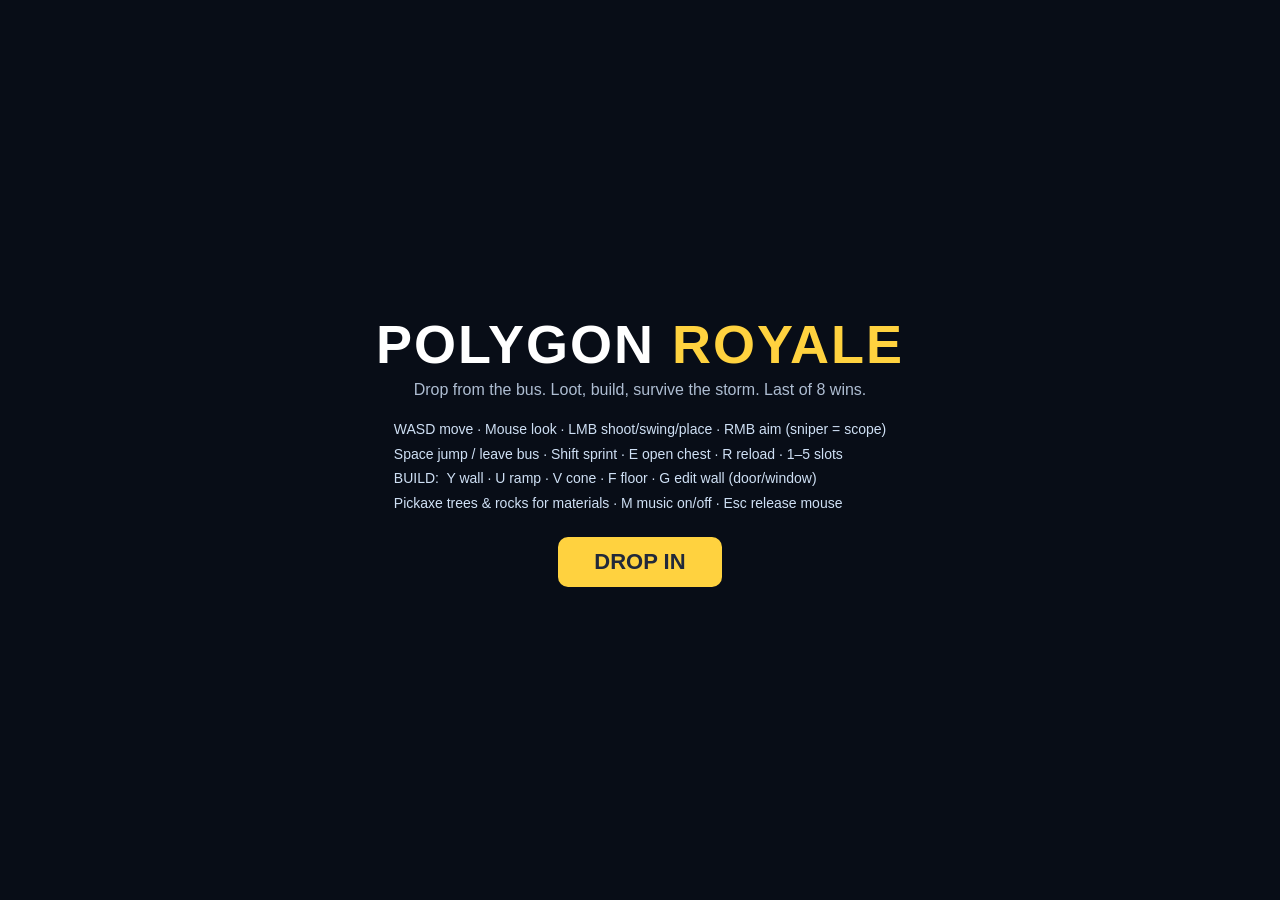
==== commit 82ef948f: "Rename polygon_royale_v3.html to game.html" ====
--- a/game.html
+++ b/game.html
@@ -7,11 +7,11 @@
   html,body{margin:0;padding:0;overflow:hidden;background:#000;height:100%;}
   #c{display:block;width:100vw;height:100vh;cursor:crosshair;}
   #overlay{position:fixed;inset:0;display:flex;align-items:center;justify-content:center;
-    background:rgba(10,16,28,.82);color:#fff;font-family:Arial,Helvetica,sans-serif;text-align:center;}
+    background:rgba(10,16,28,.85);color:#fff;font-family:Arial,Helvetica,sans-serif;text-align:center;}
   #overlay h1{font-size:54px;margin:0 0 6px;letter-spacing:2px;}
   #overlay h1 span{color:#ffd23f;}
   #overlay p{color:#aebdd2;margin:6px 0;}
-  #overlay .keys{display:inline-block;text-align:left;margin:14px 0;color:#cfe0f5;line-height:1.8;}
+  #overlay .keys{display:inline-block;text-align:left;margin:12px 0;color:#cfe0f5;line-height:1.75;font-size:14px;}
   #overlay button{font-size:22px;font-weight:bold;padding:12px 36px;border:none;border-radius:10px;
     background:#ffd23f;color:#22293a;cursor:pointer;margin-top:10px;}
   #overlay button:hover{background:#ffe27a;}
@@ -24,11 +24,12 @@
 <div id="overlay">
   <div id="panel">
     <h1>POLYGON <span>ROYALE</span></h1>
-    <p id="subtitle">You vs 7 bots. Last one standing wins.</p>
+    <p id="subtitle">Drop from the bus. Loot, build, survive the storm. Last of 8 wins.</p>
     <div class="keys">
-      WASD — move &nbsp;·&nbsp; Mouse — look &nbsp;·&nbsp; Left click — attack / use<br>
-      Space — jump &nbsp;·&nbsp; Shift — sprint &nbsp;·&nbsp; E — open chest<br>
-      1–5 — inventory slots &nbsp;·&nbsp; R — reload &nbsp;·&nbsp; Esc — release mouse
+      WASD move · Mouse look · LMB shoot/swing/place · RMB aim (sniper = scope)<br>
+      Space jump / leave bus · Shift sprint · E open chest · R reload · 1–5 slots<br>
+      BUILD:&nbsp; Y wall · U ramp · V cone · F floor · G edit wall (door/window)<br>
+      Pickaxe trees &amp; rocks for materials · M music on/off · Esc release mouse
     </div><br>
     <button id="playBtn">DROP IN</button>
   </div>
@@ -37,55 +38,140 @@
 <script>
 "use strict";
 /* =====================================================================
-   POLYGON ROYALE v2 — single-file third-person battle royale.
-   Procedural island, painter's-algorithm 3D on a 2D canvas.
-   No external assets or libraries.
+   POLYGON ROYALE v3 — single-file third-person battle royale.
+   Storm circle, battle-bus skydive, building+editing, ADS/sniper scope,
+   WebAudio music+SFX, tracers/muzzle flashes, minimap, supply drops,
+   ammo economy, POIs, death loot, aim assist, fallible bots.
    ===================================================================== */
 
-// ---------------------------------------------------------------------
-// Canvas
-// ---------------------------------------------------------------------
-const canvas = document.getElementById("c");
-const ctx = canvas.getContext("2d");
+// ------------------------------ Canvas -------------------------------
+const canvas=document.getElementById("c");
+const ctx=canvas.getContext("2d");
 let W=0,H=0;
-function resize(){ W=canvas.width=innerWidth; H=canvas.height=innerHeight; }
-addEventListener("resize",resize); resize();
-
-// ---------------------------------------------------------------------
-// Math / random
-// ---------------------------------------------------------------------
+function resize(){W=canvas.width=innerWidth;H=canvas.height=innerHeight;}
+addEventListener("resize",resize);resize();
+
+// --------------------------- Math / random ---------------------------
 const TAU=Math.PI*2;
-const clamp=(v,a,b)=> v<a?a:v>b?b:v;
-const lerp=(a,b,t)=> a+(b-a)*t;
-const dist2d=(ax,az,bx,bz)=> Math.hypot(ax-bx,az-bz);
+const clamp=(v,a,b)=>v<a?a:v>b?b:v;
+const lerp=(a,b,t)=>a+(b-a)*t;
+const dist2d=(ax,az,bx,bz)=>Math.hypot(ax-bx,az-bz);
 let seed=1337;
-function rng(){ seed=(seed*1664525+1013904223)>>>0; return seed/4294967296; }
-function hash2(ix,iz){ let h=ix*374761393+iz*668265263; h=(h^(h>>13))*1274126177;
-  return ((h^(h>>16))>>>0)/4294967296; }
+function rng(){seed=(seed*1664525+1013904223)>>>0;return seed/4294967296;}
+function hash2(ix,iz){let h=ix*374761393+iz*668265263;h=(h^(h>>13))*1274126177;
+  return ((h^(h>>16))>>>0)/4294967296;}
 const smoothT=t=>t*t*(3-2*t);
 function noise2(x,z){
   const ix=Math.floor(x),iz=Math.floor(z),fx=smoothT(x-ix),fz=smoothT(z-iz);
   return lerp(lerp(hash2(ix,iz),hash2(ix+1,iz),fx),
               lerp(hash2(ix,iz+1),hash2(ix+1,iz+1),fx),fz);
 }
-const fbm=(x,z)=> noise2(x,z)*0.6+noise2(x*2.1,z*2.1)*0.28+noise2(x*4.6,z*4.6)*0.12;
-
-// ---------------------------------------------------------------------
-// World constants
-// ---------------------------------------------------------------------
-const CELL=10, N=80, HALF=N*CELL/2;     // 800x800 world
-const WATER_Y=0.35, VIEW_DIST=250, GRAV=22;
-
-// ---------------------------------------------------------------------
-// Terrain
-// ---------------------------------------------------------------------
+const fbm=(x,z)=>noise2(x,z)*0.6+noise2(x*2.1,z*2.1)*0.28+noise2(x*4.6,z*4.6)*0.12;
+function wrapAngle(a){while(a>Math.PI)a-=TAU;while(a<-Math.PI)a+=TAU;return a;}
+function hex(c){return[parseInt(c.slice(1,3),16),parseInt(c.slice(3,5),16),parseInt(c.slice(5,7),16)];}
+function shade(c,l){if(c.startsWith("rgba"))return c;
+  const[r,g,b]=c.startsWith("rgb")?c.match(/\d+/g).map(Number):hex(c);
+  return "rgb("+(clamp(r*l,0,255)|0)+","+(clamp(g*l,0,255)|0)+","+(clamp(b*l,0,255)|0)+")";}
+function mix(c1,c2,t){if(c1.startsWith("rgba"))return c1;
+  const a=c1.startsWith("rgb")?c1.match(/\d+/g).map(Number):hex(c1),b=hex(c2);
+  return "rgb("+(lerp(a[0],b[0],t)|0)+","+(lerp(a[1],b[1],t)|0)+","+(lerp(a[2],b[2],t)|0)+")";}
+
+// ------------------------------ Audio --------------------------------
+const AU={
+  ctx:null,master:null,musicOn:true,step:0,nextT:0,
+  init(){
+    if(this.ctx)return;
+    const C=window.AudioContext||window.webkitAudioContext;if(!C)return;
+    this.ctx=new C();
+    this.master=this.ctx.createGain();this.master.gain.value=0.5;
+    this.master.connect(this.ctx.destination);
+    const b=this.ctx.createBuffer(1,this.ctx.sampleRate,this.ctx.sampleRate);
+    const d=b.getChannelData(0);
+    for(let i=0;i<d.length;i++)d[i]=Math.random()*2-1;
+    this.noiseBuf=b;
+    this.nextT=this.ctx.currentTime+0.1;
+    setInterval(()=>this.musicTick(),120);
+  },
+  resume(){if(this.ctx&&this.ctx.state==="suspended")this.ctx.resume();},
+  env(g,t,a,d,v){g.gain.setValueAtTime(0.0001,t);
+    g.gain.linearRampToValueAtTime(v,t+a);
+    g.gain.exponentialRampToValueAtTime(0.0001,t+a+d);},
+  blip(freq,dur,vol,type,slide){
+    if(!this.ctx)return;const t=this.ctx.currentTime;
+    const o=this.ctx.createOscillator(),g=this.ctx.createGain();
+    o.type=type||"square";o.frequency.setValueAtTime(freq,t);
+    if(slide)o.frequency.exponentialRampToValueAtTime(Math.max(25,freq+slide),t+dur);
+    this.env(g,t,0.005,dur,vol);
+    o.connect(g);g.connect(this.master);o.start(t);o.stop(t+dur+0.06);
+  },
+  noise(dur,vol,fFrom,fTo){
+    if(!this.ctx)return;const t=this.ctx.currentTime;
+    const s=this.ctx.createBufferSource();s.buffer=this.noiseBuf;s.loop=true;
+    const f=this.ctx.createBiquadFilter();f.type="lowpass";
+    f.frequency.setValueAtTime(fFrom||3000,t);
+    f.frequency.exponentialRampToValueAtTime(Math.max(60,fTo||400),t+dur);
+    const g=this.ctx.createGain();this.env(g,t,0.004,dur,vol);
+    s.connect(f);f.connect(g);g.connect(this.master);
+    s.start(t);s.stop(t+dur+0.06);
+  },
+  shot(key,dist){
+    const v=clamp(1-(dist||0)/230,0,1);if(v<=0)return;const b=v*0.45;
+    if(key==="shotgun"){this.noise(0.3,b*1.3,2400,180);this.blip(85,0.2,b*0.5,"sawtooth",-40);}
+    else if(key==="sniper"){this.noise(0.45,b*1.2,4200,140);this.blip(55,0.32,b*0.5,"sawtooth",-25);}
+    else if(key==="smg"){this.noise(0.07,b*0.7,4200,700);}
+    else if(key==="ar"){this.noise(0.12,b*0.95,3600,420);this.blip(120,0.08,b*0.3,"square",-60);}
+    else{this.noise(0.12,b*0.85,3000,520);this.blip(150,0.1,b*0.3,"square",-80);}
+  },
+  reload(){this.blip(420,0.05,0.18,"square");setTimeout(()=>this.blip(620,0.05,0.18,"square"),140);},
+  hit(){this.blip(900,0.06,0.22,"square",-200);},
+  kill(){this.blip(523,0.1,0.25,"triangle");setTimeout(()=>this.blip(784,0.16,0.25,"triangle"),90);},
+  chest(){[440,554,659,880].forEach((f,i)=>setTimeout(()=>this.blip(f,0.12,0.18,"triangle"),i*70));},
+  pickup(){this.blip(700,0.08,0.18,"triangle",300);},
+  build(){this.blip(180,0.08,0.25,"square",-60);this.noise(0.07,0.15,1200,300);},
+  harvest(){this.noise(0.08,0.22,1800,250);this.blip(140,0.06,0.15,"square",-50);},
+  breakS(){this.noise(0.25,0.3,1500,150);},
+  stormWarn(){this.blip(220,0.5,0.3,"sine",-60);setTimeout(()=>this.blip(196,0.6,0.3,"sine",-50),350);},
+  stormTick(){this.blip(110,0.15,0.2,"sawtooth",-30);},
+  drink(){this.blip(330,0.3,0.12,"sine",120);},
+  glide(){this.noise(0.8,0.18,900,500);},
+  drop(){this.noise(1.2,0.2,500,2000);},
+  musicTick(){
+    if(!this.ctx||!this.musicOn)return;
+    while(this.nextT<this.ctx.currentTime+0.45){
+      this.scheduleStep(this.nextT);this.nextT+=0.27;this.step++;
+    }
+  },
+  scheduleStep(t){
+    const scale=[220,262,330,392,440,523];
+    if(this.step%2===0&&Math.random()<0.8)
+      this.note(scale[(Math.random()*scale.length)|0]/2,t,0.5,0.028,"triangle");
+    if(this.step%8===0)this.note(this.step%16===0?55:65.4,t,1.4,0.05,"sine");
+    if(this.step%16===8)this.note(scale[(Math.random()*3)|0],t,0.9,0.02,"sine");
+  },
+  note(f,t,d,v,type){
+    const o=this.ctx.createOscillator(),g=this.ctx.createGain();
+    o.type=type;o.frequency.value=f;
+    g.gain.setValueAtTime(0.0001,t);
+    g.gain.linearRampToValueAtTime(v,t+0.03);
+    g.gain.exponentialRampToValueAtTime(0.0001,t+d);
+    o.connect(g);g.connect(this.master);o.start(t);o.stop(t+d+0.1);
+  }
+};
+
+// --------------------------- World constants -------------------------
+const CELL=10,N=80,HALF=N*CELL/2;
+const WATER_Y=0.35,VIEW_DIST=260,GRAV=22;
+const AIM_ASSIST=0.05;            // 5% per-shot pull toward target
+const BUILD_GRID=4,BUILD_COST=10,PIECE_HP=150;
+
+// ------------------------------ Terrain ------------------------------
 const heights=new Float32Array((N+1)*(N+1));
 const cellRoad=new Uint8Array(N*N);
-const hIndex=(i,j)=> j*(N+1)+i;
+const hIndex=(i,j)=>j*(N+1)+i;
 function baseHeight(x,z){
   const d=Math.hypot(x,z)/335;
-  let h=fbm(x*0.011+9.7,z*0.011+3.1)*30-2.5;        // rolling hills
-  h+=noise2(x*0.05,z*0.05)*2;                        // small bumps
+  let h=fbm(x*0.011+9.7,z*0.011+3.1)*30-2.5;
+  h+=noise2(x*0.05,z*0.05)*2;
   h*=clamp(1.22-d*d,0,1);
   h-=Math.max(0,d-1)*40;
   return h;
@@ -117,50 +203,55 @@
   for(let j=0;j<=N;j++)for(let i=0;i<=N;i++){
     const x=i*CELL-HALF,z=j*CELL-HALF;
     const d=Math.max(Math.abs(x-cx),Math.abs(z-cz));
-    if(d<r) heights[hIndex(i,j)]=h0;
-    else if(d<r+CELL) heights[hIndex(i,j)]=lerp(h0,heights[hIndex(i,j)],(d-r)/CELL);
+    if(d<r)heights[hIndex(i,j)]=h0;
+    else if(d<r+CELL)heights[hIndex(i,j)]=lerp(h0,heights[hIndex(i,j)],(d-r)/CELL);
   }
   return h0;
 }
 
-// ---------------------------------------------------------------------
-// Items & weapons (Fortnite-style loot pool)
-// ---------------------------------------------------------------------
+// ------------------------- Items, ammo, weapons -----------------------
 const RARITY=[
   {name:"Common",col:"#b8bfc7",mult:1.00},
   {name:"Rare",col:"#3aa0ff",mult:1.15},
   {name:"Epic",col:"#c05df5",mult:1.30},
   {name:"Legendary",col:"#ff9a2e",mult:1.50},
 ];
+const AMMO_DEFS={light:{label:"Light Ammo",col:"#d7e3ef"},medium:{label:"Medium Ammo",col:"#c9d68e"},
+  heavy:{label:"Heavy Ammo",col:"#e6b36a"},shells:{label:"Shells",col:"#ff8a6a"}};
 const WEAPONS={
   pickaxe:{label:"Pickaxe",short:"PICK",type:"melee",dmg:20,rate:1.7,range:3.6},
-  pistol :{label:"Pistol",short:"PSTL",type:"gun",dmg:26,rate:3.4,mag:12,reload:1.3,speed:280,spread:0.013,pellets:1},
-  smg    :{label:"SMG",short:"SMG",type:"gun",dmg:13,rate:11,mag:25,reload:1.6,speed:280,spread:0.038,pellets:1},
-  ar     :{label:"Assault Rifle",short:"AR",type:"gun",dmg:18,rate:7.5,mag:30,reload:2.0,speed:320,spread:0.024,pellets:1},
-  shotgun:{label:"Shotgun",short:"SHTG",type:"gun",dmg:9,rate:1.1,mag:5,reload:2.2,speed:240,spread:0.085,pellets:8},
-  sniper :{label:"Sniper Rifle",short:"SNPR",type:"gun",dmg:85,rate:0.65,mag:3,reload:2.6,speed:520,spread:0.002,pellets:1},
-  potion :{label:"Shield Potion",short:"POT",type:"heal",drink:1.6,shield:50},
-  medkit :{label:"Medkit",short:"MED",type:"heal",drink:3.0,hp:100},
+  pistol :{label:"Pistol",short:"PSTL",type:"gun",dmg:26,rate:3.4,mag:12,reload:1.3,speed:300,spread:0.013,pellets:1,ammo:"light",drop:4},
+  smg    :{label:"SMG",short:"SMG",type:"gun",dmg:13,rate:11,mag:25,reload:1.6,speed:300,spread:0.038,pellets:1,ammo:"light",drop:4},
+  ar     :{label:"Assault Rifle",short:"AR",type:"gun",dmg:18,rate:7.5,mag:30,reload:2.0,speed:340,spread:0.024,pellets:1,ammo:"medium",drop:5},
+  shotgun:{label:"Shotgun",short:"SHTG",type:"gun",dmg:9,rate:1.1,mag:5,reload:2.2,speed:250,spread:0.085,pellets:8,ammo:"shells",drop:5},
+  sniper :{label:"Sniper Rifle",short:"SNPR",type:"gun",dmg:90,rate:0.65,mag:3,reload:2.6,speed:560,spread:0.002,pellets:1,ammo:"heavy",drop:14},
+  minipot:{label:"Mini Shield",short:"MINI",type:"heal",drink:1.0,shield:25,cap:50},
+  potion :{label:"Shield Potion",short:"POT",type:"heal",drink:2.2,shield:50},
+  medkit :{label:"Medkit",short:"MED",type:"heal",drink:3.2,hp:100},
 };
 function makeItem(key,rarity){
   const def=WEAPONS[key];
   return {key,def,rarity,ammo:def.mag||0,reloading:0,cooldown:0,drinking:0};
 }
-function rollLoot(){
+function rollLoot(legendaryBias){
   const r=rng();
-  let key = r<0.16?"pistol" : r<0.34?"smg" : r<0.54?"ar" : r<0.70?"shotgun"
-          : r<0.78?"sniper" : r<0.91?"potion" : "medkit";
+  let key=r<0.14?"pistol":r<0.32?"smg":r<0.52?"ar":r<0.67?"shotgun"
+        :r<0.75?"sniper":r<0.85?"minipot":r<0.93?"potion":"medkit";
   const rr=rng();
-  const rarity = key==="sniper" ? (rr<0.5?2:3)
-               : (rr<0.45?0 : rr<0.75?1 : rr<0.93?2 : 3);
-  return makeItem(key, WEAPONS[key].type==="heal"?1:rarity);
+  let rarity=key==="sniper"?(rr<0.5?2:3)
+            :(rr<0.42?0:rr<0.72?1:rr<0.92?2:3);
+  if(legendaryBias)rarity=Math.max(rarity,rr<0.6?3:2);
+  return makeItem(key,WEAPONS[key].type==="heal"?1:rarity);
 }
-const itemDPS=it=> it.def.type!=="gun" ? (it.def.type==="melee"?25:0)
-  : it.def.dmg*(it.def.pellets||1)*it.def.rate*RARITY[it.rarity].mult;
-
-// ---------------------------------------------------------------------
-// Buildings & chests
-// ---------------------------------------------------------------------
+function rollAmmo(){
+  const r=rng();
+  const type=r<0.35?"light":r<0.65?"medium":r<0.85?"shells":"heavy";
+  return {ammoType:type,amt:type==="heavy"?8:type==="shells"?10:24};
+}
+const itemDPS=it=>it.def.type!=="gun"?(it.def.type==="melee"?25:0)
+  :it.def.dmg*(it.def.pellets||1)*it.def.rate*RARITY[it.rarity].mult;
+
+// ---------------------- Buildings, chests, pickups --------------------
 class Building{
   constructor(cx,cz,doorSide){
     this.cx=cx;this.cz=cz;this.s=6.5;this.h=7;
@@ -180,14 +271,14 @@
     }
   }
 }
-class Chest{ constructor(x,z){ this.x=x;this.z=z;this.y=heightAt(x,z);this.open=false;this.anim=0; } }
-class Pickup{ constructor(x,z,item){ this.x=x;this.z=z;this.y=heightAt(x,z)+0.7;this.item=item;this.t=0; } }
-
-// ---------------------------------------------------------------------
-// Particles
-// ---------------------------------------------------------------------
+class Chest{constructor(x,z,special){this.x=x;this.z=z;this.y=heightAt(x,z);
+  this.open=false;this.anim=0;this.special=!!special;}}
+class Pickup{constructor(x,z,item,y){this.x=x;this.z=z;
+  this.y=(y!==undefined?y:heightAt(x,z))+0.7;this.item=item;this.t=0;}}
+
+// ---------------------------- Particles ------------------------------
 class Particles{
-  constructor(){ this.list=[]; }
+  constructor(){this.list=[];}
   burst(x,y,z,col,n,spd){
     for(let i=0;i<n;i++){
       const a=rng()*TAU,b=rng()*Math.PI;
@@ -205,9 +296,7 @@
   }
 }
 
-// ---------------------------------------------------------------------
-// Actors
-// ---------------------------------------------------------------------
+// ------------------------------ Actors --------------------------------
 class Actor{
   constructor(game,x,z,name,shirt,pants,skin){
     this.g=game;this.x=x;this.z=z;this.y=heightAt(x,z);
@@ -215,26 +304,64 @@
     this.hp=100;this.shield=0;this.alive=true;this.onGround=true;
     this.name=name;this.shirt=shirt;this.pants=pants;this.skin=skin;
     this.radius=0.55;this.item=makeItem("pickaxe",0);
-    this.swing=0;this.walk=0;this.recoil=0;
-  }
-  eyeY(){ return this.y+1.55; }
-  takeDamage(d,from){
+    this.swing=0;this.walk=0;this.recoil=0;this.kills=0;
+  }
+  eyeY(){return this.y+1.55;}
+  takeDamage(d,from,head){
     if(!this.alive)return;
     const s=Math.min(this.shield,d);this.shield-=s;d-=s;
     this.hp-=d;this.lastAttacker=from;
-    if(from&&this instanceof Bot){ this.alert=8; this.alertTo=from; } // bots fight back
+    if(from&&this instanceof Bot){this.alert=8;this.alertTo=from;}
     if(this.hp<=0){
       this.hp=0;this.alive=false;
       this.g.particles.burst(this.x,this.y+1.2,this.z,"#ff5d5d",28,7);
-      this.g.feed.push({txt:(from?from.name:"The island")+" eliminated "+this.name,t:5});
+      this.g.feed.push({txt:(from?from.name:"The storm")+" eliminated "+this.name,t:5});
+      if(from){from.kills++;if(from===this.g.player){AU.kill();
+        this.g.banner={txt:"ELIMINATED "+this.name,t:2.2};}}
+      this.dropLoot();
       this.g.checkEnd();
     }
+  }
+  dropLoot(){
+    const drops=[];
+    if(this instanceof Player){
+      for(const it of this.inv)if(it&&it.key!=="pickaxe")drops.push(it);
+    } else if(this.item.key!=="pickaxe")drops.push(this.item);
+    drops.push({key:"_ammo",info:rollAmmo()});
+    if(rng()<0.5)drops.push(makeItem(rng()<0.5?"minipot":"potion",1));
+    for(const d of drops){
+      const px=this.x+(rng()-0.5)*2,pz=this.z+(rng()-0.5)*2;
+      if(d.key==="_ammo")this.g.pickups.push(Object.assign(new Pickup(px,pz,null),{ammo:d.info}));
+      else this.g.pickups.push(new Pickup(px,pz,d));
+    }
+  }
+  structSupport(x,z,y){
+    let g=-1e9;
+    for(const s of this.g.structs){
+      if(s.dead)continue;
+      const dx=x-s.x,dz=z-s.z;
+      if(Math.abs(dx)>2.6||Math.abs(dz)>2.6)continue;
+      if(s.type==="floor"&&Math.abs(dx)<2.05&&Math.abs(dz)<2.05){
+        if(s.y+0.15<=y+0.8)g=Math.max(g,s.y+0.15);
+      } else if(s.type==="cone"&&Math.abs(dx)<2.05&&Math.abs(dz)<2.05){
+        if(s.y+1.0<=y+0.8)g=Math.max(g,s.y+1.0);
+      } else if(s.type==="ramp"){
+        const c=Math.cos(s.yaw),si=Math.sin(s.yaw);
+        const lz=dx*si+dz*c;
+        const lx=dx*c-dz*si;
+        if(Math.abs(lx)<2.05&&Math.abs(lz)<2.05){
+          const top=s.y+((lz+2)/4)*3.5;
+          if(top<=y+1.0)g=Math.max(g,top);
+        }
+      }
+    }
+    return g;
   }
   move(dx,dz,dt){
     let nx=this.x+dx,nz=this.z+dz;
-    const r=Math.hypot(nx,nz); if(r>370){nx*=370/r;nz*=370/r;}
+    const r=Math.hypot(nx,nz);if(r>370){nx*=370/r;nz*=370/r;}
     for(const o of this.g.obstacles){
-      if(!o.r)continue;
+      if(!o.r||o.dead)continue;
       const d=dist2d(nx,nz,o.x,o.z),min=o.r+this.radius;
       if(d<min&&d>0.001){const p=(min-d)/d;nx+=(nx-o.x)*p;nz+=(nz-o.z)*p;}
     }
@@ -248,93 +375,241 @@
         if(d<min&&d>0.001){const p=(min-d)/d;nx+=(nx-px)*p;nz+=(nz-pz)*p;}
       }
     }
+    // player-built walls
+    for(const s of this.g.structs){
+      if(s.dead||s.type!=="wall")continue;
+      if(this.y>s.y+3.2||this.y+1.8<s.y)continue;
+      const c=Math.cos(s.yaw),si=Math.sin(s.yaw);
+      const segs=s.edit===1?[[0,0.33],[0.67,1]]:[[0,1]];
+      for(const sg of segs){
+        const ax=s.x-c*2+c*4*sg[0],az=s.z+si*2-si*4*sg[0];
+        const bx=s.x-c*2+c*4*sg[1],bz=s.z+si*2-si*4*sg[1];
+        const wx=bx-ax,wz=bz-az,len2=wx*wx+wz*wz||1;
+        let t=((nx-ax)*wx+(nz-az)*wz)/len2;t=clamp(t,0,1);
+        const px=ax+wx*t,pz=az+wz*t,d=dist2d(nx,nz,px,pz),min=this.radius+0.2;
+        if(d<min&&d>0.001){const p=(min-d)/d;nx+=(nx-px)*p;nz+=(nz-pz)*p;}
+      }
+    }
     const moved=Math.hypot(nx-this.x,nz-this.z);
-    this.walk+= moved>0.001 ? moved*1.6 : 0;
+    this.walk+=moved>0.001?moved*1.6:0;
     this.moving=moved>0.001;
     this.x=nx;this.z=nz;
     this.vy-=GRAV*dt;this.y+=this.vy*dt;
-    const g=Math.max(heightAt(this.x,this.z),WATER_Y);
+    const g=Math.max(heightAt(this.x,this.z),WATER_Y,this.structSupport(this.x,this.z,this.y+0.5));
     if(this.y<=g){this.y=g;this.vy=0;this.onGround=true;}else this.onGround=false;
+  }
+  aimAssist(yaw,pitch){
+    let best=null,bd=0.13;
+    for(const a of this.g.actors){
+      if(a===this||!a.alive)continue;
+      const d=dist2d(this.x,this.z,a.x,a.z);if(d>150||d<1)continue;
+      const ang=Math.atan2(a.x-this.x,a.z-this.z);
+      const pAng=Math.atan2((a.y+1.1)-this.eyeY(),d);
+      const dy=wrapAngle(ang-yaw),dp=pAng-pitch;
+      const off=Math.hypot(dy,dp);
+      if(off<bd){bd=off;best=[dy,dp];}
+    }
+    if(best)return[yaw+best[0]*AIM_ASSIST,pitch+best[1]*AIM_ASSIST];
+    return[yaw,pitch];
   }
   fire(aYaw,aPitch){
     const it=this.item,def=it.def;
     if(it.cooldown>0||it.reloading>0||it.drinking>0||!this.alive)return;
     if(def.type==="melee"){
       it.cooldown=1/def.rate;this.swing=0.3;
+      let hitSomething=false;
       for(const a of this.g.actors){
         if(a===this||!a.alive)continue;
         const d=dist2d(this.x,this.z,a.x,a.z);
         if(d<def.range){
           const ang=Math.atan2(a.x-this.x,a.z-this.z);
-          const diff=Math.atan2(Math.sin(ang-aYaw),Math.cos(ang-aYaw));
+          const diff=wrapAngle(ang-aYaw);
           if(Math.abs(diff)<0.85){
             const dmg=Math.round(def.dmg*RARITY[it.rarity].mult);
-            a.takeDamage(dmg,this);
+            a.takeDamage(dmg,this);hitSomething=true;
             this.g.dmgNums.push({x:a.x,y:a.y+2.0,z:a.z,txt:dmg,t:0.9,col:"#ffd23f"});
             this.g.particles.burst(a.x,a.y+1.2,a.z,"#ffd23f",8,5);
+            if(this===this.g.player){AU.hit();this.g.hitT=0.12;}
           }
         }
       }
+      // harvest trees & rocks
+      for(const o of this.g.obstacles){
+        if(o.dead||(o.kind!=="tree"&&o.kind!=="rock"))continue;
+        const d=dist2d(this.x,this.z,o.x,o.z);
+        if(d<def.range+0.8){
+          const ang=Math.atan2(o.x-this.x,o.z-this.z);
+          if(Math.abs(wrapAngle(ang-aYaw))<0.9){
+            o.hp=(o.hp===undefined?(o.kind==="tree"?90:140):o.hp)-25;
+            const mat=o.kind==="tree"?"wood":"stone";
+            if(this.mats){this.mats[mat]=Math.min(500,this.mats[mat]+(o.kind==="tree"?12:9));}
+            this.g.particles.burst(o.x,o.y+1.5,o.z,o.kind==="tree"?"#8a6238":"#a8aeb4",7,5);
+            if(this===this.g.player)AU.harvest();
+            if(o.hp<=0){o.dead=true;
+              if(this.mats)this.mats[mat]=Math.min(500,this.mats[mat]+25);
+              this.g.particles.burst(o.x,o.y+2,o.z,o.kind==="tree"?"#5a8a3a":"#9aa0a6",16,7);
+              if(this===this.g.player)AU.breakS();}
+            hitSomething=true;break;
+          }
+        }
+      }
+      // hit player-built structures
+      if(!hitSomething){
+        for(const s of this.g.structs){
+          if(s.dead)continue;
+          if(dist2d(this.x,this.z,s.x,s.z)<def.range+1.5&&Math.abs(this.y-s.y)<3.5){
+            this.g.damageStruct(s,40);break;
+          }
+        }
+      }
       return;
     }
     if(def.type==="heal"){
-      if(def.shield&&this.shield>=100)return;
+      if(def.shield&&this.shield>=(def.cap||100))return;
       if(def.hp&&this.hp>=100)return;
-      it.drinking=def.drink;return;
-    }
-    if(it.ammo<=0){it.reloading=def.reload;return;}
+      it.drinking=def.drink;
+      if(this===this.g.player)AU.drink();
+      return;
+    }
+    if(it.ammo<=0){this.tryReload();return;}
     it.ammo--;it.cooldown=1/def.rate;this.recoil=0.1;this.swing=0.12;
     const mult=RARITY[it.rarity].mult;
+    // aim assist (player only)
+    if(this===this.g.player){
+      [aYaw,aPitch]=this.aimAssist(aYaw,aPitch);
+      AU.shot(it.key,0);
+    } else {
+      AU.shot(it.key,dist2d(this.x,this.z,this.g.player.x,this.g.player.z));
+    }
+    this.g.flashes.push({x:this.x+Math.sin(this.yaw)*0.8,y:this.eyeY()-0.1,
+      z:this.z+Math.cos(this.yaw)*0.8,t:0.06});
+    const spreadMul=(this===this.g.player&&this.ads)?0.4:1;
     for(let p=0;p<(def.pellets||1);p++){
-      const sy=aYaw+(rng()-0.5)*2*def.spread;
-      const sp=aPitch+(rng()-0.5)*2*def.spread;
+      const sy=aYaw+(rng()-0.5)*2*def.spread*spreadMul;
+      const sp=aPitch+(rng()-0.5)*2*def.spread*spreadMul;
       const cp=Math.cos(sp);
       this.g.projectiles.push({
         x:this.x+Math.sin(this.yaw)*0.7,y:this.eyeY()-0.15,z:this.z+Math.cos(this.yaw)*0.7,
         vx:Math.sin(sy)*cp*def.speed,vy:Math.sin(sp)*def.speed,vz:Math.cos(sy)*cp*def.speed,
-        dmg:Math.round(def.dmg*mult),owner:this,life:1.6,col:RARITY[it.rarity].col});
-    }
+        dmg:Math.round(def.dmg*mult),owner:this,life:1.8,drop:def.drop||4,
+        col:RARITY[it.rarity].col});
+    }
+  }
+  tryReload(){
+    const it=this.item;if(it.def.type!=="gun"||it.reloading>0)return;
+    if(this instanceof Player){
+      const pool=this.ammoPool[it.def.ammo];
+      if(pool<=0){this.g.toast("Out of "+AMMO_DEFS[it.def.ammo].label);return;}
+    }
+    it.reloading=it.def.reload;
+    if(this===this.g.player)AU.reload();
   }
   tickItem(dt){
     const it=this.item;
     if(it.cooldown>0)it.cooldown-=dt;
-    if(it.reloading>0){it.reloading-=dt;if(it.reloading<=0){it.reloading=0;it.ammo=it.def.mag;}}
+    if(it.reloading>0){it.reloading-=dt;
+      if(it.reloading<=0){it.reloading=0;
+        if(this instanceof Player){
+          const need=it.def.mag-it.ammo;
+          const take=Math.min(need,this.ammoPool[it.def.ammo]);
+          this.ammoPool[it.def.ammo]-=take;it.ammo+=take;
+        } else it.ammo=it.def.mag;
+      }}
     if(it.drinking>0){it.drinking-=dt;
       if(it.drinking<=0){it.drinking=0;
-        if(it.def.shield)this.shield=Math.min(100,this.shield+it.def.shield);
+        if(it.def.shield)this.shield=Math.min(it.def.cap||100,this.shield+it.def.shield);
         if(it.def.hp)this.hp=Math.min(100,Math.max(this.hp,it.def.hp));
         this.consumeHeal();}}
     if(this.swing>0)this.swing-=dt;
     if(this.recoil>0)this.recoil-=dt*0.6;
   }
-  consumeHeal(){ this.item=makeItem("pickaxe",0); }
+  consumeHeal(){this.item=makeItem("pickaxe",0);}
 }
 
-// ---------------------------------------------------------------------
-// Player
-// ---------------------------------------------------------------------
+// ------------------------------ Player --------------------------------
 class Player extends Actor{
   constructor(game,x,z){
     super(game,x,z,"You","#3aa0ff","#26406b","#f0c49a");
     this.inv=[makeItem("pickaxe",0),null,null,null,null];
     this.slot=0;this.item=this.inv[0];this.yaw=Math.atan2(30,30);
-  }
-  consumeHeal(){ this.inv[this.slot]=null;this.selectSlot(0); }
-  selectSlot(i){ if(!this.inv[i])return; this.slot=i;this.item=this.inv[i]; }
+    this.mats={wood:60,stone:0};
+    this.ammoPool={light:30,medium:30,heavy:0,shells:0};
+    this.ads=false;this.buildMode=null;this.zoom=1;
+  }
+  consumeHeal(){this.inv[this.slot]=null;this.selectSlot(0);}
+  selectSlot(i){if(!this.inv[i])return;
+    this.buildMode=null;
+    this.slot=i;this.item=this.inv[i];
+    this.item.cooldown=Math.max(this.item.cooldown,0.3);} // equip delay
   give(item){
     for(let i=0;i<5;i++)if(!this.inv[i]){
       this.inv[i]=item;
       this.g.toast(RARITY[item.rarity].name+" "+item.def.label+" — slot "+(i+1));
+      AU.pickup();
       return true;
     }
     this.g.toast("Inventory full");return false;
+  }
+  buildGhost(){
+    const t=this.buildMode;if(!t)return null;
+    const gx=Math.round((this.x+Math.sin(this.yaw)*3.4)/BUILD_GRID)*BUILD_GRID;
+    const gz=Math.round((this.z+Math.cos(this.yaw)*3.4)/BUILD_GRID)*BUILD_GRID;
+    const yq=Math.round(this.yaw/(Math.PI/2))*(Math.PI/2);
+    let y=this.y;
+    if(t==="floor"||t==="cone")y=this.y+ (this.pitch>0.35?3.2:0);
+    return {type:t,x:gx,z:gz,y,yaw:yq};
+  }
+  placeBuild(){
+    const gh=this.buildGhost();if(!gh)return;
+    const mat=this.mats.wood>=BUILD_COST?"wood":(this.mats.stone>=BUILD_COST?"stone":null);
+    if(!mat){this.g.toast("Not enough materials");return;}
+    for(const s of this.g.structs)
+      if(!s.dead&&s.type===gh.type&&Math.abs(s.x-gh.x)<0.5&&Math.abs(s.z-gh.z)<0.5&&Math.abs(s.y-gh.y)<1)return;
+    this.mats[mat]-=BUILD_COST;
+    this.g.structs.push({type:gh.type,x:gh.x,z:gh.z,y:gh.y,yaw:gh.yaw,
+      hp:mat==="wood"?PIECE_HP:PIECE_HP*1.6,mat,edit:0,owner:this});
+    AU.build();
+  }
+  tryEdit(){
+    let best=null,bd=5;
+    for(const s of this.g.structs){
+      if(s.dead||s.type!=="wall"||s.owner!==this)continue;
+      const d=dist2d(this.x,this.z,s.x,s.z);
+      if(d<bd){bd=d;best=s;}
+    }
+    if(best){best.edit=(best.edit+1)%3;
+      this.g.toast("Wall: "+["solid","door","window"][best.edit]);AU.build();}
+  }
+  skyUpdate(dt,input){
+    this.yaw+=input.mx*0.0024;input.mx=0;
+    this.pitch=clamp(this.pitch-input.my*0.0024,-1.2,1.0);input.my=0;
+    const g=heightAt(this.x,this.z);
+    const gliding=this.y<g+28;
+    if(gliding&&!this.gliderOut){this.gliderOut=true;AU.glide();}
+    const hs=gliding?13:22;
+    let fx=0,fz=0;
+    if(input.keys["w"]){fx+=Math.sin(this.yaw);fz+=Math.cos(this.yaw);}
+    if(input.keys["s"]){fx-=Math.sin(this.yaw);fz-=Math.cos(this.yaw);}
+    if(input.keys["a"]){fx-=Math.cos(this.yaw);fz+=Math.sin(this.yaw);}
+    if(input.keys["d"]){fx+=Math.cos(this.yaw);fz-=Math.sin(this.yaw);}
+    const l=Math.hypot(fx,fz)||1;
+    this.x=clamp(this.x+fx/l*hs*dt,-360,360);
+    this.z=clamp(this.z+fz/l*hs*dt,-360,360);
+    this.y+=(gliding?-7.5:-36)*dt;
+    if(this.y<=Math.max(g,WATER_Y)){
+      this.y=Math.max(g,WATER_Y);this.vy=0;this.skyDone=true;this.gliderOut=false;
+    }
   }
   update(dt,input){
     if(!this.alive)return;
     this.tickItem(dt);
-    this.yaw+=input.mx*0.0024;input.mx=0;
-    this.pitch=clamp(this.pitch-input.my*0.0024,-1.1,0.9);input.my=0;
-    const sp=(input.keys["shift"]?10:6.5)*(this.item.drinking>0?0.5:1);
+    this.ads=input.rmb&&this.item.def.type==="gun"&&!this.buildMode;
+    const tz=this.ads?(this.item.key==="sniper"?3.2:1.35):1;
+    this.zoom=lerp(this.zoom,tz,Math.min(1,dt*10));
+    const sens=0.0024/this.zoom;
+    this.yaw+=input.mx*sens;input.mx=0;
+    this.pitch=clamp(this.pitch-input.my*sens,-1.1,0.95);input.my=0;
+    const sp=(input.keys["shift"]&&!this.ads?10:this.ads?4.6:6.5)*(this.item.drinking>0?0.5:1);
     let fx=0,fz=0;
     if(input.keys["w"]){fx+=Math.sin(this.yaw);fz+=Math.cos(this.yaw);}
     if(input.keys["s"]){fx-=Math.sin(this.yaw);fz-=Math.cos(this.yaw);}
@@ -343,9 +618,13 @@
     const l=Math.hypot(fx,fz)||1;
     this.move(fx/l*sp*dt,fz/l*sp*dt,dt);
     if(input.keys[" "]&&this.onGround){this.vy=8.4;this.onGround=false;}
-    if(input.mouse)this.fire(this.yaw,this.pitch);
-    if(input.keys["r"]&&this.item.def.type==="gun"&&this.item.ammo<this.item.def.mag&&!this.item.reloading)
-      this.item.reloading=this.item.def.reload;
+    if(input.mouse){
+      if(this.buildMode){
+        if(!this.buildHeld){this.placeBuild();this.buildHeld=true;
+          setTimeout(()=>this.buildHeld=false,160);}
+      } else this.fire(this.yaw,this.pitch);
+    }
+    if(input.keys["r"])this.tryReload();
     if(input.pressedE){
       input.pressedE=false;
       for(const c of this.g.chests)
@@ -353,60 +632,83 @@
     }
     for(let i=this.g.pickups.length-1;i>=0;i--){
       const p=this.g.pickups[i];
-      if(dist2d(this.x,this.z,p.x,p.z)<2.3&&Math.abs(this.y-p.y)<3)
-        if(this.give(p.item))this.g.pickups.splice(i,1);
+      if(dist2d(this.x,this.z,p.x,p.z)<2.3&&Math.abs(this.y-p.y)<3.5){
+        if(p.ammo){this.ammoPool[p.ammo.ammoType]+=p.ammo.amt;
+          this.g.toast("+"+p.ammo.amt+" "+AMMO_DEFS[p.ammo.ammoType].label);
+          AU.pickup();this.g.pickups.splice(i,1);}
+        else if(this.give(p.item))this.g.pickups.splice(i,1);
+      }
     }
   }
 }
 
-// ---------------------------------------------------------------------
-// Bot AI — roams, loots, hunts the player, fights back, uses cover
-// ---------------------------------------------------------------------
+// ------------------------------- Bots ---------------------------------
 class Bot extends Actor{
   constructor(game,x,z,name,shirt,pants,skin){
     super(game,x,z,name,shirt,pants,skin);
     this.state="roam";this.wp=null;this.stateT=0;
-    this.shootErr=0.05+rng()*0.05;this.alert=0;
-    this.huntT=10+rng()*20;                  // starts hunting the player after a delay
+    this.shootErr=0.10+rng()*0.09;        // bots genuinely miss now
+    this.reactT=0;this.alert=0;
+    this.huntT=12+rng()*22;
   }
   pickWaypoint(target){
-    // waypoints biased toward the player so bots actively come after you
-    const P=this.g.player;
-    for(let t=0;t<10;t++){
+    const st=this.g.storm;
+    for(let t=0;t<12;t++){
       let x,z;
-      if(target||rng()<0.6){
-        const tgt=target||P;
-        x=tgt.x+(rng()-0.5)*50; z=tgt.z+(rng()-0.5)*50;
+      if(target||rng()<0.55){
+        const tgt=target||this.g.player;
+        x=tgt.x+(rng()-0.5)*50;z=tgt.z+(rng()-0.5)*50;
       } else {
         const a=rng()*TAU,d=30+rng()*80;
-        x=this.x+Math.sin(a)*d; z=this.z+Math.cos(a)*d;
+        x=this.x+Math.sin(a)*d;z=this.z+Math.cos(a)*d;
       }
       x=clamp(x,-330,330);z=clamp(z,-330,330);
+      if(st&&dist2d(x,z,st.cx,st.cz)>st.r*0.85)continue;   // stay in zone
       if(heightAt(x,z)>WATER_Y+0.5){this.wp={x,z};return;}
     }
-    this.wp={x:0,z:0};
+    this.wp={x:this.g.storm?this.g.storm.cx:0,z:this.g.storm?this.g.storm.cz:0};
   }
   nearestEnemy(){
     let best=null,bd=1e9;
     for(const a of this.g.actors){
-      if(a===this||!a.alive)continue;
+      if(a===this||!a.alive||a.sky)continue;
       const d=dist2d(this.x,this.z,a.x,a.z);
       if(d<bd){bd=d;best=a;}
     }
-    return {e:best,d:bd};
+    return{e:best,d:bd};
   }
   update(dt){
     if(!this.alive)return;
+    if(this.sky){ // skydiving in
+      const g=heightAt(this.x,this.z);
+      const gl=this.y<g+24;
+      const spd=gl?9:16;
+      const dx=this.sky.tx-this.x,dz=this.sky.tz-this.z,l=Math.hypot(dx,dz);
+      if(l>2){this.x+=dx/l*spd*dt;this.z+=dz/l*spd*dt;
+        this.yaw=Math.atan2(dx,dz);}
+      this.y+=(gl?-8:-28)*dt;
+      if(this.y<=Math.max(g,WATER_Y)){this.y=Math.max(g,WATER_Y);this.sky=null;}
+      return;
+    }
     this.tickItem(dt);
     this.stateT-=dt;this.huntT-=dt;
     if(this.alert>0)this.alert-=dt;
-    let {e,d}=this.nearestEnemy();
-    // if someone shot us, prioritize them
+    if(this.reactT>0)this.reactT-=dt;
+    // flee the storm above all
+    const st=this.g.storm;
+    if(st&&dist2d(this.x,this.z,st.cx,st.cz)>st.r-6){
+      const ang=Math.atan2(st.cx-this.x,st.cz-this.z);
+      this.yaw+=wrapAngle(ang-this.yaw)*Math.min(1,dt*6);
+      this.move(Math.sin(ang)*9.5*dt,Math.cos(ang)*9.5*dt,dt);
+      return;
+    }
+    let{e,d}=this.nearestEnemy();
     if(this.alert>0&&this.alertTo&&this.alertTo.alive){e=this.alertTo;d=dist2d(this.x,this.z,e.x,e.z);}
     const lowHP=this.hp+this.shield<35;
-
-    if(e&&(d<85||this.alert>0)) this.state= lowHP&&this.stateT<=0 ? "cover" : "attack";
+    const wasAttacking=this.state==="attack";
+    if(e&&(d<85||this.alert>0))this.state=lowHP&&this.stateT<=0?"cover":"attack";
     else if(this.state==="attack"||this.state==="cover"){this.state="roam";this.wp=null;}
+    if(this.state==="attack"&&!wasAttacking)this.reactT=0.35+rng()*0.5; // human-ish reaction delay
 
     if(this.state==="roam"){
       let c=null,cd=120;
@@ -414,68 +716,68 @@
         const dd=dist2d(this.x,this.z,ch.x,ch.z);if(dd<cd){cd=dd;c=ch;}}
       if(c&&(this.item.key==="pickaxe"||cd<35)){this.state="loot";this.lootC=c;}
     }
-
-    let tx=null,tz=null,speed=6.8;
+    let tx=null,tzz=null,speed=6.8;
     if(this.state==="roam"){
-      // after the grace period, roam waypoints chase the player directly
-      const hunt=this.huntT<=0&&this.g.player.alive;
-      if(!this.wp||dist2d(this.x,this.z,this.wp.x,this.wp.z)<4) this.pickWaypoint(hunt?this.g.player:null);
-      tx=this.wp.x;tz=this.wp.z; if(hunt)speed=8;
+      const hunt=this.huntT<=0&&this.g.player.alive&&!this.g.player.sky;
+      if(!this.wp||dist2d(this.x,this.z,this.wp.x,this.wp.z)<4)this.pickWaypoint(hunt?this.g.player:null);
+      tx=this.wp.x;tzz=this.wp.z;if(hunt)speed=8;
     }
     else if(this.state==="loot"){
       const c=this.lootC;
       if(!c||c.open)this.state="roam";
-      else{tx=c.x;tz=c.z;
+      else{tx=c.x;tzz=c.z;
         if(dist2d(this.x,this.z,c.x,c.z)<3)this.g.openChest(c);}
     }
     else if(this.state==="attack"&&e){
       const want=this.item.key==="shotgun"?11:this.item.key==="pickaxe"?2.4
-                :this.item.key==="sniper"?40:22;
+                :this.item.key==="sniper"?42:22;
       const ang=Math.atan2(e.x-this.x,e.z-this.z);
-      this.yaw+=Math.atan2(Math.sin(ang-this.yaw),Math.cos(ang-this.yaw))*Math.min(1,dt*6);
+      this.yaw+=wrapAngle(ang-this.yaw)*Math.min(1,dt*6);
       const strafe=Math.sin(performance.now()/650+this.shootErr*120);
       const fwd=d>want?1:d<want*0.6?-0.8:0;
       tx=this.x+Math.sin(this.yaw)*fwd*10+Math.cos(this.yaw)*strafe*8;
-      tz=this.z+Math.cos(this.yaw)*fwd*10-Math.sin(this.yaw)*strafe*8;
+      tzz=this.z+Math.cos(this.yaw)*fwd*10-Math.sin(this.yaw)*strafe*8;
       speed=8.8;
-      if(d<70){
+      if(d<75&&this.reactT<=0){
         const dy=(e.eyeY()-0.4)-this.eyeY();
         const pitch=Math.atan2(dy,d);
-        const aimYaw=ang+(rng()-0.5)*this.shootErr*2;
+        // distance + target-speed error, plus occasional flat-out whiffs
+        let err=this.shootErr*(1+d/55)*(e.moving?1.5:1);
+        if(rng()<0.32)err*=3.2;
+        const aimYaw=ang+(rng()-0.5)*2*err;
         if(this.item.def.type==="melee"&&d<3.4)this.fire(aimYaw,0);
-        else if(this.item.def.type==="gun")this.fire(aimYaw,pitch+(rng()-0.5)*this.shootErr);
+        else if(this.item.def.type==="gun")this.fire(aimYaw,pitch+(rng()-0.5)*err);
       }
     }
     else if(this.state==="cover"){
       if(this.stateT<=-3)this.stateT=2;
       if(e){
         let tree=null,td=1e9;
-        for(const o of this.g.obstacles){if(o.kind!=="tree")continue;
+        for(const o of this.g.obstacles){if(o.kind!=="tree"||o.dead)continue;
           const dd=dist2d(this.x,this.z,o.x,o.z);if(dd<td){td=dd;tree=o;}}
-        if(tree){tx=tree.x-(e.x-tree.x)*0.2;tz=tree.z-(e.z-tree.z)*0.2;}
-        else{tx=this.x-(e.x-this.x);tz=this.z-(e.z-this.z);}
+        if(tree){tx=tree.x-(e.x-tree.x)*0.2;tzz=tree.z-(e.z-tree.z)*0.2;}
+        else{tx=this.x-(e.x-this.x);tzz=this.z-(e.z-this.z);}
         speed=9.5;
       }
     }
     if(tx!==null){
-      const dx=tx-this.x,dz=tz-this.z,l=Math.hypot(dx,dz);
+      const dx=tx-this.x,dz=tzz-this.z,l=Math.hypot(dx,dz);
       if(l>0.5){
         if(this.state!=="attack"){
           const ang=Math.atan2(dx,dz);
-          this.yaw+=Math.atan2(Math.sin(ang-this.yaw),Math.cos(ang-this.yaw))*Math.min(1,dt*5);
+          this.yaw+=wrapAngle(ang-this.yaw)*Math.min(1,dt*5);
         }
         this.move(dx/l*speed*dt,dz/l*speed*dt,dt);
       }else this.move(0,0,dt);
     }else this.move(0,0,dt);
-
-    // pick up better weapons / heals
     for(let i=this.g.pickups.length-1;i>=0;i--){
       const p=this.g.pickups[i];
       if(dist2d(this.x,this.z,p.x,p.z)<2.4){
+        if(p.ammo){this.g.pickups.splice(i,1);continue;}
         if(p.item.def.type==="gun"&&itemDPS(p.item)>itemDPS(this.item)){
           this.item=p.item;this.g.pickups.splice(i,1);
         }else if(p.item.def.type==="heal"&&(this.shield<50||this.hp<60)){
-          if(p.item.def.shield)this.shield=Math.min(100,this.shield+p.item.def.shield);
+          if(p.item.def.shield)this.shield=Math.min(p.item.def.cap||100,this.shield+p.item.def.shield);
           if(p.item.def.hp)this.hp=Math.min(100,Math.max(this.hp,p.item.def.hp));
           this.g.pickups.splice(i,1);
         }
@@ -484,9 +786,7 @@
   }
 }
 
-// ---------------------------------------------------------------------
-// Game
-// ---------------------------------------------------------------------
+// ------------------------------- Game ----------------------------------
 const BOT_SKINS=["#f0c49a","#d9a06b","#8a5a3a","#f5d3b3","#c98b5e","#7a4a2e","#e8b88a"];
 const BOT_DEFS=[
   ["Maverick","#ff5d5d","#5a2a2a"],["Razor","#7ef07a","#2e5a2e"],
@@ -494,19 +794,33 @@
   ["Tank","#ff9a2e","#6b452a"],["Ghost","#d9e2ec","#5a6470"],
   ["Viper","#3ad0c0","#1a5a54"],
 ];
+const POI_NAMES=["Salty Shores","Tilted Timbers","Retail Ridge","Pleasant Peaks","Lazy Lagoon","Greasy Gulch"];
+const STORM_PHASES=[
+  {wait:34,shrink:28,r:280,dps:1},
+  {wait:22,shrink:22,r:180,dps:2},
+  {wait:16,shrink:18,r:110,dps:5},
+  {wait:13,shrink:15,r:60,dps:8},
+  {wait:10,shrink:12,r:25,dps:10},
+  {wait:8,shrink:10,r:6,dps:10},
+];
 class Game{
   constructor(){
     seed=(Math.random()*1e9)|0;
     genTerrain();
-    this.buildings=[];this.obstacles=[];this.chests=[];
+    this.buildings=[];this.obstacles=[];this.chests=[];this.structs=[];
     this.pickups=[];this.projectiles=[];this.dmgNums=[];this.feed=[];this.toasts=[];
+    this.flashes=[];this.supplies=[];
     this.particles=new Particles();this.over=false;this.won=false;this.time=0;
-
+    this.hitT=0;this.banner=null;this.poiT=0;this.lastPoi="";
+
+    this.pois=[];
     const spots=[[36,20,0],[-64,18,0],[120,-20,2],[-20,-88,1],[20,140,3],[-110,-30,1]];
-    for(const[x,z,door]of spots)
-      if(heightAt(x,z)>WATER_Y+0.5)this.buildings.push(new Building(x,z,door));
-
-    // trees, bushes, rocks
+    spots.forEach((sp,i)=>{
+      if(heightAt(sp[0],sp[1])>WATER_Y+0.5){
+        this.buildings.push(new Building(sp[0],sp[1],sp[2]));
+        this.pois.push({x:sp[0],z:sp[1],name:POI_NAMES[i%POI_NAMES.length]});
+      }
+    });
     let trees=0;
     for(let t=0;t<700&&trees<190;t++){
       const x=(rng()*2-1)*330,z=(rng()*2-1)*330,h=heightAt(x,z);
@@ -525,67 +839,208 @@
       if(h<WATER_Y+0.8||Math.abs(x)<8||Math.abs(z)<8)continue;
       this.obstacles.push({kind:"rock",x,z,y:h,r:1.0,s:0.7+rng()*0.9,rot:rng()*TAU});
     }
-    // chests: in every building + scattered + two guaranteed near spawn
     for(const b of this.buildings)this.chests.push(new Chest(b.cx+2.5,b.cz+2.5));
-    this.chests.push(new Chest(-22,-14));
-    this.chests.push(new Chest(-14,-30));
-    for(let t=0;t<120&&this.chests.length<22;t++){
+    for(let t=0;t<160&&this.chests.length<26;t++){
       const x=(rng()*2-1)*280,z=(rng()*2-1)*280;
       if(heightAt(x,z)<WATER_Y+0.8)continue;
       if(this.chests.some(c=>dist2d(c.x,c.z,x,z)<20))continue;
       this.chests.push(new Chest(x,z));
     }
-    // actors: player + 7 bots — always spawned on dry land
-    const findLand=(x,z)=>{
-      for(let r=0;r<200;r+=6)for(let a=0;a<TAU;a+=0.8){
-        const nx=clamp(x+Math.sin(a)*r,-320,320),nz=clamp(z+Math.cos(a)*r,-320,320);
-        if(heightAt(nx,nz)>WATER_Y+1)return[nx,nz];
-      }
-      return[0,0];
-    };
-    const[psx,psz]=findLand(-30,-30);
-    this.player=new Player(this,psx,psz);
-    // guaranteed spawn chests follow the player
-    this.chests.push(new Chest(psx+8,psz+4));
+    // floor loot scattered across the island
+    for(let t=0;t<260&&this.pickups.length<70;t++){
+      const x=(rng()*2-1)*300,z=(rng()*2-1)*300;
+      if(heightAt(x,z)<WATER_Y+0.8)continue;
+      if(rng()<0.35)this.pickups.push(Object.assign(new Pickup(x,z,null),{ammo:rollAmmo()}));
+      else this.pickups.push(new Pickup(x,z,rollLoot()));
+    }
+    // battle bus
+    const ba=rng()*TAU;
+    this.bus={a:ba,sx:-Math.sin(ba)*420+(rng()-0.5)*120,sz:-Math.cos(ba)*420+(rng()-0.5)*120,
+      x:0,z:0,y:118,t:0,speed:38};
+    this.bus.x=this.bus.sx;this.bus.z=this.bus.sz;
+    this.phase="bus";
+    this.player=new Player(this,0,0);
+    this.player.x=this.bus.x;this.player.z=this.bus.z;this.player.y=this.bus.y;
     this.bots=[];
-    const angles=[0,0.9,1.8,2.7,3.6,4.5,5.4];
     BOT_DEFS.forEach((bd,i)=>{
-      const[bx,bz]=findLand(Math.sin(angles[i])*(120+rng()*100),Math.cos(angles[i])*(120+rng()*100));
-      this.bots.push(new Bot(this,bx,bz,"Bot "+bd[0],bd[1],bd[2],BOT_SKINS[i%BOT_SKINS.length]));
+      const b=new Bot(this,0,0,"Bot "+bd[0],bd[1],bd[2],BOT_SKINS[i%BOT_SKINS.length]);
+      b.alive=true;b.dropT=2+rng()*13;b.dropped=false;
+      this.bots.push(b);
     });
     this.actors=[this.player,...this.bots];
-  }
-  toast(txt){ this.toasts.push({txt,t:2.4}); }
+    // storm
+    this.stormIdx=-1;this.stormT=14;       // first phase starts after 14 s
+    this.storm={cx:0,cz:0,r:420,targetR:420,tx:0,tz:0,shrinking:false};
+    this.supplyT=80;
+    this.buildMinimap();
+  }
+  buildMinimap(){
+    const mm=document.createElement("canvas");mm.width=mm.height=168;
+    const mctx=mm.getContext("2d");
+    const sc=168/(2*HALF);
+    for(let j=0;j<N;j++)for(let i=0;i<N;i++){
+      const a=heights[hIndex(i,j)];
+      let col;
+      if(a<WATER_Y-0.2)col="#3f8fc9";
+      else if(a<WATER_Y+0.9)col="#dcc98c";
+      else if(cellRoad[j*N+i])col="#8e8e94";
+      else col=a>16?"#8e9a80":"#5da23e";
+      mctx.fillStyle=col;
+      mctx.fillRect(i*CELL*sc,j*CELL*sc,CELL*sc+1,CELL*sc+1);
+    }
+    this.mm=mm;this.mmScale=sc;
+  }
+  toast(txt){this.toasts.push({txt,t:2.4});}
   openChest(c){
     c.open=true;
     this.particles.burst(c.x,c.y+1,c.z,"#ffd23f",26,6);
-    this.pickups.push(new Pickup(c.x+(rng()-0.5)*1.6,c.z+(rng()-0.5)*1.6,rollLoot()));
-    if(rng()<0.4)this.pickups.push(new Pickup(c.x+(rng()-0.5)*2.2,c.z+(rng()-0.5)*2.2,rollLoot()));
+    AU.chest();
+    const n=c.special?3:1;
+    for(let k=0;k<n;k++)
+      this.pickups.push(new Pickup(c.x+(rng()-0.5)*2,c.z+(rng()-0.5)*2,rollLoot(c.special)));
+    if(rng()<0.5||c.special)this.pickups.push(new Pickup(c.x+(rng()-0.5)*2.4,c.z+(rng()-0.5)*2.4,rollLoot(c.special)));
+    this.pickups.push(Object.assign(new Pickup(c.x+(rng()-0.5)*2,c.z+(rng()-0.5)*2,null),{ammo:rollAmmo()}));
+  }
+  damageStruct(s,d){
+    s.hp-=d;
+    this.particles.burst(s.x,s.y+1.5,s.z,s.mat==="wood"?"#9a7544":"#9aa0a6",6,4);
+    if(s.hp<=0){s.dead=true;AU.breakS();
+      this.particles.burst(s.x,s.y+1.5,s.z,s.mat==="wood"?"#7a5230":"#7c828a",18,7);}
   }
   checkEnd(){
-    if(!this.player.alive){this.over=true;this.won=false;showEnd(false);return;}
-    if(this.bots.every(b=>!b.alive)){this.over=true;this.won=true;showEnd(true);}
+    if(!this.player.alive){this.over=true;this.won=false;showEnd(false,this.player.kills);return;}
+    if(this.bots.every(b=>!b.alive)){this.over=true;this.won=true;showEnd(true,this.player.kills);}
+  }
+  updateStorm(dt){
+    const st=this.storm;
+    if(this.stormIdx<STORM_PHASES.length){
+    this.stormT-=dt;
+    if(st.shrinking){
+      const ph=STORM_PHASES[this.stormIdx];
+      const k=clamp(1-this.stormT/ph.shrink,0,1);
+      st.r=lerp(st.startR,st.targetR,k);
+      st.cx=lerp(st.startX,st.tx,k);
+      st.cz=lerp(st.startZ,st.tz,k);
+      if(this.stormT<=0){
+        st.shrinking=false;
+        this.stormIdx++;
+        if(this.stormIdx<STORM_PHASES.length)this.stormT=STORM_PHASES[this.stormIdx].wait;
+      }
+    } else if(this.stormT<=0){
+      if(this.stormIdx<0)this.stormIdx=0;
+      const ph=STORM_PHASES[this.stormIdx];
+      st.targetR=ph.r;
+      st.startR=st.r;st.startX=st.cx;st.startZ=st.cz;
+      const m=Math.max(0,st.r-ph.r);
+      const a=rng()*TAU,dd=rng()*m*0.6;
+      st.tx=clamp(st.cx+Math.sin(a)*dd,-250,250);
+      st.tz=clamp(st.cz+Math.cos(a)*dd,-250,250);
+      st.shrinking=true;
+      this.stormT=ph.shrink;
+      AU.stormWarn();
+      this.toast("Storm is shrinking!");
+    }
+    }
+    // damage
+    this.stormDmgT=(this.stormDmgT||0)-dt;
+    if(this.stormDmgT<=0){
+      this.stormDmgT=1;
+      const dps=this.stormIdx<0?1:STORM_PHASES[Math.min(this.stormIdx,STORM_PHASES.length-1)].dps;
+      for(const a of this.actors){
+        if(!a.alive||a.sky||(a===this.player&&this.phase!=="play"))continue;
+        if(dist2d(a.x,a.z,st.cx,st.cz)>st.r){
+          a.takeDamage(dps,null);
+          if(a===this.player){AU.stormTick();this.stormHurt=0.4;}
+        }
+      }
+    }
+  }
+  updateSupplies(dt){
+    this.supplyT-=dt;
+    if(this.supplyT<=0&&this.supplies.length<3&&this.stormIdx>=0){
+      this.supplyT=75;
+      const st=this.storm;
+      const a=rng()*TAU,d=rng()*Math.max(20,st.r*0.7);
+      let x=clamp(st.cx+Math.sin(a)*d,-300,300),z=clamp(st.cz+Math.cos(a)*d,-300,300);
+      if(heightAt(x,z)>WATER_Y){
+        this.supplies.push({x,z,y:130,landed:false});
+        this.toast("Supply drop incoming!");AU.drop();
+      }
+    }
+    for(const s of this.supplies){
+      if(s.landed)continue;
+      s.y-=6.5*dt;
+      const g=Math.max(heightAt(s.x,s.z),WATER_Y);
+      if(s.y<=g){s.y=g;s.landed=true;
+        const c=new Chest(s.x,s.z,true);c.y=g;this.chests.push(c);
+        this.particles.burst(s.x,g+1,s.z,"#7ecbff",20,6);}
+    }
   }
   update(dt,input){
     if(this.over)return;
     this.time+=dt;
-    this.player.update(dt,input);
-    for(const b of this.bots)b.update(dt);
+    if(this.hitT>0)this.hitT-=dt;
+    if(this.stormHurt>0)this.stormHurt-=dt;
+    if(this.banner&&(this.banner.t-=dt)<=0)this.banner=null;
+
+    // ------- battle bus & drop phases -------
+    const bus=this.bus;
+    if(this.phase!=="done"){
+      bus.t+=dt;
+      bus.x=bus.sx+Math.sin(bus.a)*bus.speed*bus.t;
+      bus.z=bus.sz+Math.cos(bus.a)*bus.speed*bus.t;
+      if(Math.hypot(bus.x,bus.z)>460&&bus.t>5)this.phase==="bus"?this.forceDrop():(this.busGone=true);
+    }
+    if(this.phase==="bus"){
+      input.pressedE=false;
+      const P=this.player;
+      P.x=bus.x;P.z=bus.z;P.y=bus.y;
+      P.yaw+=input.mx*0.0024;input.mx=0;
+      P.pitch=clamp(P.pitch-input.my*0.0024,-1.2,0.6);input.my=0;
+      if(input.keys[" "]||input.mouse){this.phase="sky";AU.drop();input.mouse=false;}
+    } else if(this.phase==="sky"){
+      input.pressedE=false;
+      this.player.skyUpdate(dt,input);
+      if(this.player.skyDone){this.phase="play";this.toast("Good luck out there");}
+    } else {
+      this.player.update(dt,input);
+    }
+    // bots drop from the bus over time
+    for(const b of this.bots){
+      if(!b.dropped&&this.time>b.dropT){
+        b.dropped=true;
+        b.x=bus.x;b.z=bus.z;b.y=bus.y;
+        const tgt=this.pois.length?this.pois[(rng()*this.pois.length)|0]:{x:0,z:0};
+        b.sky={tx:clamp(tgt.x+(rng()-0.5)*60,-320,320),tz:clamp(tgt.z+(rng()-0.5)*60,-320,320)};
+      }
+      if(b.dropped)b.update(dt);
+    }
+    this.updateStorm(dt);
+    this.updateSupplies(dt);
     this.particles.update(dt);
+    for(let i=this.flashes.length-1;i>=0;i--){this.flashes[i].t-=dt;
+      if(this.flashes[i].t<=0)this.flashes.splice(i,1);}
+
+    // ------- projectiles -------
     for(let i=this.projectiles.length-1;i>=0;i--){
       const p=this.projectiles[i];p.life-=dt;
       const steps=2,sdt=dt/steps;let dead=p.life<=0;
       for(let s=0;s<steps&&!dead;s++){
+        p.px=p.x;p.py=p.y;p.pz=p.z;
+        p.vy-=p.drop*sdt;                      // bullet drop
         p.x+=p.vx*sdt;p.y+=p.vy*sdt;p.z+=p.vz*sdt;
         if(p.y<heightAt(p.x,p.z)||p.y<WATER_Y){this.particles.burst(p.x,p.y,p.z,"#c9b08a",4,3);dead=true;break;}
         for(const a of this.actors){
-          if(a===p.owner||!a.alive)continue;
+          if(a===p.owner||!a.alive||a.sky)continue;
           const dx=p.x-a.x,dy=p.y-(a.y+1.1),dz=p.z-a.z;
           if(dx*dx+dz*dz<1.0&&Math.abs(dy)<1.45){
-            a.takeDamage(p.dmg,p.owner);
-            this.dmgNums.push({x:a.x,y:a.y+2.2,z:a.z,txt:p.dmg,t:0.9,
-              col:a.shield>0?"#7ecbff":"#fff"});
+            const head=p.y>a.y+1.5;
+            const dmg=Math.round(p.dmg*(head?1.5:1));
+            a.takeDamage(dmg,p.owner,head);
+            this.dmgNums.push({x:a.x,y:a.y+2.2,z:a.z,txt:dmg,t:0.9,
+              col:head?"#ffd23f":a.shield>0?"#7ecbff":"#fff"});
             this.particles.burst(p.x,p.y,p.z,"#ff8080",6,4);
+            if(p.owner===this.player){AU.hit();this.hitT=0.12;}
             dead=true;break;
           }
         }
@@ -602,8 +1057,43 @@
           if(dead)break;
         }
         if(dead)break;
+        // player-built structures
+        for(const st of this.structs){
+          if(st.dead)continue;
+          const dx=p.x-st.x,dz=p.z-st.z;
+          if(Math.abs(dx)>2.6||Math.abs(dz)>2.6)continue;
+          let hit=false;
+          if(st.type==="wall"){
+            if(p.y>st.y&&p.y<st.y+3.5){
+              const c=Math.cos(st.yaw),si=Math.sin(st.yaw);
+              const along=dx*c-dz*si,perp=dx*si+dz*c;
+              if(Math.abs(along)<2.05&&Math.abs(perp)<0.32){
+                const t=(along+2)/4,yRel=p.y-st.y;
+                let pass=false;
+                if(st.edit===1&&Math.abs(t-0.5)<0.17&&yRel<2.4)pass=true;
+                if(st.edit===2&&Math.abs(t-0.5)<0.17&&yRel>1.5&&yRel<2.7)pass=true;
+                if(!pass)hit=true;
+              }
+            }
+          } else if(st.type==="floor"){
+            if(Math.abs(dx)<2.05&&Math.abs(dz)<2.05&&Math.abs(p.y-st.y-0.1)<0.35)hit=true;
+          } else if(st.type==="ramp"){
+            const c=Math.cos(st.yaw),si=Math.sin(st.yaw);
+            const lx=dx*c-dz*si,lz=dx*si+dz*c;
+            if(Math.abs(lx)<2.05&&Math.abs(lz)<2.05){
+              const h=st.y+((lz+2)/4)*3.5;
+              if(Math.abs(p.y-h)<0.45)hit=true;
+            }
+          } else if(st.type==="cone"){
+            if(Math.abs(dx)<2.05&&Math.abs(dz)<2.05&&p.y>st.y&&p.y<st.y+1.3)hit=true;
+          }
+          if(hit){this.damageStruct(st,p.dmg);
+            this.particles.burst(p.x,p.y,p.z,st.mat==="wood"?"#9a7544":"#9aa0a6",4,3);
+            dead=true;break;}
+        }
+        if(dead)break;
         for(const o of this.obstacles){
-          if(o.kind!=="tree")continue;
+          if(o.kind!=="tree"||o.dead)continue;
           if(p.y<o.y+7*o.s&&dist2d(p.x,p.z,o.x,o.z)<0.6){
             this.particles.burst(p.x,p.y,p.z,"#4f7a3a",4,3);dead=true;break;}
         }
@@ -616,32 +1106,45 @@
     for(let i=this.toasts.length-1;i>=0;i--){this.toasts[i].t-=dt;if(this.toasts[i].t<=0)this.toasts.splice(i,1);}
     for(const c of this.chests)if(c.open&&c.anim<1)c.anim=Math.min(1,c.anim+dt*3);
     for(const p of this.pickups)p.t+=dt;
-  }
+    // POI banner
+    if(this.phase==="play"){
+      for(const poi of this.pois){
+        if(dist2d(this.player.x,this.player.z,poi.x,poi.z)<26){
+          if(this.lastPoi!==poi.name){this.lastPoi=poi.name;this.poiT=2.5;}
+        }
+      }
+      if(this.poiT>0)this.poiT-=dt;
+    }
+  }
+  forceDrop(){this.phase="sky";AU.drop();}
 
   // -------------------------------------------------------------------
-  // RENDER — third-person over-the-shoulder camera
+  // RENDER
   // -------------------------------------------------------------------
   render(){
     const P=this.player;
     const cy=Math.cos(P.yaw),sy=Math.sin(P.yaw);
     const cp=Math.cos(P.pitch),sp=Math.sin(P.pitch);
-    // camera anchored behind + above + slightly right of the player
-    const fwdX=sy*cp, fwdY=sp, fwdZ=cy*cp;
-    const tgtX=P.x, tgtY=P.y+1.7, tgtZ=P.z;
-    const CD=5.6;
-    let ex=tgtX-fwdX*CD+cy*0.9, ey=tgtY-fwdY*CD+0.45, ez=tgtZ-fwdZ*CD-sy*0.9;
-    ey=Math.max(ey,heightAt(ex,ez)+0.5,WATER_Y+0.5);
-    const f=(H/2)/Math.tan(0.58);
+    const fwdX=sy*cp,fwdY=sp,fwdZ=cy*cp;
+    let CD=5.6,sideOff=0.9,upOff=0.45;
+    if(this.phase==="bus"){CD=11;sideOff=0;upOff=2.5;}
+    else if(this.phase==="sky"){CD=7;sideOff=0;upOff=1.4;}
+    else if(P.ads){CD=3.1;sideOff=0.72;upOff=0.3;}
+    const tgtX=P.x,tgtY=P.y+1.7,tgtZ=P.z;
+    let ex=tgtX-fwdX*CD+cy*sideOff,ey=tgtY-fwdY*CD+upOff,ez=tgtZ-fwdZ*CD-sy*sideOff;
+    if(this.phase==="play")ey=Math.max(ey,heightAt(ex,ez)+0.5,WATER_Y+0.5);
+    const f=(H/2)/Math.tan(0.58)*(this.phase==="play"?P.zoom:1);
     const polys=[];
     const SKY_HOR="#dcecf7";
-
     const toCam=(x,y,z)=>{
       const dx=x-ex,dy=y-ey,dz=z-ez;
       const x1=dx*cy-dz*sy,z1=dx*sy+dz*cy;
       const y2=dy*cp-z1*sp,z2=dy*sp+z1*cp;
-      return [x1,y2,z2];
+      return[x1,y2,z2];
     };
-    const addPoly=(pts,color,light)=>{
+    const addPoly=(pts,color,opts)=>{
+      const raw=opts===false||opts==="raw";
+      const noFog=opts==="raw";
       let cpts=pts.map(p=>toCam(p[0],p[1],p[2]));
       const NEAR=0.18,out=[];
       for(let i=0;i<cpts.length;i++){
@@ -653,36 +1156,39 @@
       }
       if(out.length<3)return;
       let depth=0;for(const p of out)depth+=p[2];depth/=out.length;
-      if(depth>VIEW_DIST+50)return;
+      if(depth>VIEW_DIST+(noFog?600:50))return;
       let col=color;
-      if(light!==false){
+      if(!raw){
         const ux=pts[1][0]-pts[0][0],uy=pts[1][1]-pts[0][1],uz=pts[1][2]-pts[0][2];
         const vx=pts[2][0]-pts[0][0],vy=pts[2][1]-pts[0][1],vz=pts[2][2]-pts[0][2];
         let nx=uy*vz-uz*vy,ny=uz*vx-ux*vz,nz=ux*vy-uy*vx;
         const nl=Math.hypot(nx,ny,nz)||1;
-        const lum=0.66+0.34*Math.abs((nx*0.35+ny*0.85+nz*0.4)/nl);
+        const lum=0.62+0.38*Math.abs((nx*0.4+ny*0.82+nz*0.42)/nl);
         col=shade(color,lum);
       }
-      const fog=clamp((depth-100)/(VIEW_DIST-60),0,1)*0.6;
-      if(fog>0.02)col=mix(col,SKY_HOR,fog);
+      if(!noFog){
+        const fog=clamp((depth-100)/(VIEW_DIST-60),0,1)*0.6;
+        if(fog>0.02)col=mix(col,SKY_HOR,fog);
+      }
       polys.push({pts:out,depth,col});
     };
 
-    // sky
+    // ---- sky ----
     const grad=ctx.createLinearGradient(0,0,0,H);
-    grad.addColorStop(0,"#4aa3e8");grad.addColorStop(0.55,SKY_HOR);grad.addColorStop(1,"#cfe3d4");
+    grad.addColorStop(0,"#3f9be4");grad.addColorStop(0.55,SKY_HOR);grad.addColorStop(1,"#cfe3d4");
     ctx.fillStyle=grad;ctx.fillRect(0,0,W,H);
-    // sun + screen-space clouds with yaw/pitch parallax
     const horizon=H/2+Math.tan(P.pitch)*f*0.6;
     const sunA=0.8;
-    let sunX=W/2+wrapAngle(sunA-P.yaw)*f*0.7, sunY=horizon-f*0.42;
-    ctx.fillStyle="rgba(255,246,205,.95)";
-    ctx.beginPath();ctx.arc(sunX,sunY,40,0,TAU);ctx.fill();
+    const sunX=W/2+wrapAngle(sunA-P.yaw)*f*0.7,sunY=horizon-f*0.42;
+    const sg=ctx.createRadialGradient(sunX,sunY,10,sunX,sunY,140);
+    sg.addColorStop(0,"rgba(255,250,220,1)");sg.addColorStop(0.3,"rgba(255,244,200,0.7)");
+    sg.addColorStop(1,"rgba(255,244,200,0)");
+    ctx.fillStyle=sg;ctx.fillRect(sunX-140,sunY-140,280,280);
     ctx.fillStyle="rgba(255,255,255,.85)";
     for(let i=0;i<7;i++){
-      const a=i*0.9+0.3,hgt=0.22+((i*37)%5)*0.05;
+      const a=i*0.9+0.3+this.time*0.004,hgt=0.22+((i*37)%5)*0.05;
       const cx=W/2+wrapAngle(a-P.yaw)*f*0.7,cyy=horizon-f*hgt;
-      if(cx<-200||cx>W+200)continue;
+      if(cx<-220||cx>W+220)continue;
       ctx.beginPath();
       ctx.ellipse(cx,cyy,90+i*8,22,0,0,TAU);
       ctx.ellipse(cx-50,cyy+8,55,16,0,0,TAU);
@@ -690,37 +1196,50 @@
       ctx.fill();
     }
 
-    // terrain
+    // ---- terrain ----
     const ci=clamp(Math.floor((ex+HALF)/CELL),0,N-1),cj=clamp(Math.floor((ez+HALF)/CELL),0,N-1);
     const RC=Math.ceil(VIEW_DIST/CELL);
+    const high=this.phase!=="play";
     for(let j=Math.max(0,cj-RC);j<Math.min(N,cj+RC);j++){
       for(let i=Math.max(0,ci-RC);i<Math.min(N,ci+RC);i++){
         const x0=i*CELL-HALF,z0=j*CELL-HALF;
         const mx=x0+CELL/2,mz=z0+CELL/2;
         const ddx=mx-ex,ddz=mz-ez,dd=Math.hypot(ddx,ddz);
         if(dd>VIEW_DIST)continue;
-        if(dd>24&&(ddx*fwdX+ddz*fwdZ)/dd<0.1)continue;
+        if(!high&&dd>24&&(ddx*fwdX+ddz*fwdZ)/dd<0.1)continue;
         const a=heights[hIndex(i,j)],b=heights[hIndex(i+1,j)],
               c2=heights[hIndex(i+1,j+1)],d2=heights[hIndex(i,j+1)];
         const avg=(a+b+c2+d2)/4;
         if(avg<WATER_Y-0.2){
+          const wv=0.5+0.5*Math.sin(this.time*1.3+i*0.9+j*1.3);
           addPoly([[x0,WATER_Y,z0],[x0+CELL,WATER_Y,z0],[x0+CELL,WATER_Y,z0+CELL],[x0,WATER_Y,z0+CELL]],
-            ((i+j)&1)?"#3f9fd9":"#46a8e2",false);
+            mix("#3f9fd9","#56b6ea",wv*0.5),false);
           continue;
         }
         let col;
         if(cellRoad[j*N+i])col=((i+j)&1)?"#8e8e94":"#94949a";
         else if(avg<WATER_Y+0.9)col="#e3d394";
         else{
-          const v=hash2(i*3+11,j*3+7);
-          col=v<0.33?"#5da23e":v<0.66?"#67ac46":"#72b54e";
-          if(avg>16)col=mix(col,"#9aa68a",clamp((avg-16)/10,0,0.6)); // rocky tops
+          const v=fbm(i*0.31+4.2,j*0.31+8.8);
+          col=mix("#558f37","#79bb52",v);
+          const dirt=noise2(i*0.5+30,j*0.5+11);
+          if(dirt>0.72)col=mix(col,"#9a8456",(dirt-0.72)*2.2);
+          if(avg>16)col=mix(col,"#9aa68a",clamp((avg-16)/10,0,0.6));
         }
         addPoly([[x0,a,z0],[x0+CELL,b,z0],[x0+CELL,c2,z0+CELL],[x0,d2,z0+CELL]],col);
-      }
-    }
-
-    // box / pyramid helpers
+        // grass tufts close-up
+        if(dd<46&&!cellRoad[j*N+i]&&avg>WATER_Y+0.9){
+          for(let k=0;k<2;k++){
+            const gx=x0+hash2(i*7+k,j*5)*CELL,gz=z0+hash2(i*3,j*9+k)*CELL;
+            const gy=heightAt(gx,gz);
+            addPoly([[gx-0.16,gy,gz],[gx+0.16,gy,gz],[gx+0.02,gy+0.5,gz]],
+              k?"#6fae49":"#5f9e3d",false);
+          }
+        }
+      }
+    }
+
+    // ---- helpers ----
     const addBox=(bx,by,bz,sx,syy,sz,col,yaw)=>{
       const c=Math.cos(yaw||0),s=Math.sin(yaw||0);
       const Pt=(lx,ly,lz)=>[bx+lx*c+lz*s,by+ly,bz-lx*s+lz*c];
@@ -735,11 +1254,18 @@
       const b=[[px-s,py,pz-s],[px+s,py,pz-s],[px+s,py,pz+s],[px-s,py,pz+s]];
       for(let i=0;i<4;i++)addPoly([b[i],b[(i+1)%4],apex],col);
     };
-
-    // vegetation & rocks
+    const addShadow=(x,z,r,a)=>{
+      const y=Math.max(heightAt(x,z),WATER_Y)+0.04;
+      addPoly([[x-r,y,z-r*0.7],[x+r,y,z-r*0.7],[x+r,y,z+r*0.7],[x-r,y,z+r*0.7]],
+        "rgba(20,30,20,"+(a||0.22)+")","raw");
+    };
+
+    // ---- vegetation & rocks ----
     for(const o of this.obstacles){
+      if(o.dead)continue;
       const d=dist2d(o.x,o.z,ex,ez);if(d>VIEW_DIST*0.95)continue;
       if(o.kind==="tree"){
+        if(d<120)addShadow(o.x+0.8,o.z+0.5,1.8*o.s,0.16);
         addBox(o.x,o.y,o.z,0.32*o.s,2.4*o.s,0.32*o.s,"#7a5230");
         const leaf=o.hue<0.4?"#2f8a3c":o.hue<0.75?"#3aa047":"#52b052";
         addPyramid(o.x,o.y+1.7*o.s,o.z,2.4*o.s,2.8*o.s,leaf);
@@ -755,7 +1281,7 @@
       }
     }
 
-    // buildings with windows + parapet roof
+    // ---- buildings ----
     const bcols=["#e9b86f","#d96f5a","#7fa8d9","#cfc6b4","#a3c98a","#caa3d9"];
     for(const b of this.buildings){
       const d=dist2d(b.cx,b.cz,ex,ez);if(d>VIEW_DIST)continue;
@@ -764,13 +1290,12 @@
                [b.cx+b.s,b.y+0.04,b.cz+b.s],[b.cx-b.s,b.y+0.04,b.cz+b.s]],"#b9a98c");
       for(const w of b.walls){
         addPoly([[w.x1,b.y,w.z1],[w.x2,b.y,w.z2],[w.x2,b.y+b.h,w.z2],[w.x1,b.y+b.h,w.z1]],wc);
-        // window panes (decorative quads slightly offset outward)
         if(w.win&&d<160){
           const wx=w.x2-w.x1,wz=w.z2-w.z1,len=Math.hypot(wx,wz);
-          const nxN=wz/len,nzN=-wx/len;            // wall normal
-          for(const side of [-1,1]){
-            for(const t of [0.3,0.7]){
-              const cxw=w.x1+wx*t+nxN*0.06*side, czw=w.z1+wz*t+nzN*0.06*side;
+          const nxN=wz/len,nzN=-wx/len;
+          for(const side of[-1,1]){
+            for(const t of[0.3,0.7]){
+              const cxw=w.x1+wx*t+nxN*0.06*side,czw=w.z1+wz*t+nzN*0.06*side;
               const hw=0.7,y0=b.y+3.6,ux=wx/len*hw,uz=wz/len*hw;
               addPoly([[cxw-ux,y0,czw-uz],[cxw+ux,y0,czw+uz],
                        [cxw+ux,y0+1.4,czw+uz],[cxw-ux,y0+1.4,czw-uz]],"#39506b",false);
@@ -778,9 +1303,8 @@
           }
         }
       }
-      // roof split into quadrants so depth sorting stays clean
       for(const[qx,qz]of[[-1,-1],[1,-1],[1,1],[-1,1]]){
-        const x1=b.cx, x2=b.cx+qx*(b.s+0.5), z1=b.cz, z2=b.cz+qz*(b.s+0.5);
+        const x1=b.cx,x2=b.cx+qx*(b.s+0.5),z1=b.cz,z2=b.cz+qz*(b.s+0.5);
         addPoly([[Math.min(x1,x2),b.y+b.h,Math.min(z1,z2)],[Math.max(x1,x2),b.y+b.h,Math.min(z1,z2)],
                  [Math.max(x1,x2),b.y+b.h,Math.max(z1,z2)],[Math.min(x1,x2),b.y+b.h,Math.max(z1,z2)]],"#8a4f3d");
       }
@@ -788,47 +1312,172 @@
         addBox(b.cx+ddx*b.s,b.y+b.h,b.cz+ddz*b.s,0.3,0.6,0.3,shade(wc,0.8));
     }
 
-    // chests + glow beacons so they're easy to spot
+    // ---- player-built structures ----
+    const wallQuad=(s,t0,t1,y0,y1,col)=>{
+      const c=Math.cos(s.yaw),si=Math.sin(s.yaw);
+      const ax=s.x-c*2+c*4*t0,az=s.z+si*2-si*4*t0;
+      const bx=s.x-c*2+c*4*t1,bz=s.z+si*2-si*4*t1;
+      addPoly([[ax,s.y+y0,az],[bx,s.y+y0,bz],[bx,s.y+y1,bz],[ax,s.y+y1,az]],col);
+    };
+    for(const s of this.structs){
+      if(s.dead)continue;
+      const d=dist2d(s.x,s.z,ex,ez);if(d>VIEW_DIST)continue;
+      const base=s.mat==="wood"?"#a07848":"#9aa0a6";
+      const hpF=clamp(s.hp/(s.mat==="wood"?PIECE_HP:PIECE_HP*1.6),0.3,1);
+      const col=shade(base,0.7+0.3*hpF);
+      if(s.type==="wall"){
+        if(s.edit===0){
+          wallQuad(s,0,0.34,0,3.5,col);
+          wallQuad(s,0.34,0.66,0,3.5,shade(col,0.92));
+          wallQuad(s,0.66,1,0,3.5,col);
+        } else if(s.edit===1){ // door
+          wallQuad(s,0,0.33,0,3.5,col);
+          wallQuad(s,0.67,1,0,3.5,col);
+          wallQuad(s,0.33,0.67,2.4,3.5,shade(col,0.92));
+        } else { // window
+          wallQuad(s,0,0.33,0,3.5,col);
+          wallQuad(s,0.67,1,0,3.5,col);
+          wallQuad(s,0.33,0.67,0,1.5,shade(col,0.92));
+          wallQuad(s,0.33,0.67,2.7,3.5,shade(col,0.92));
+        }
+      } else if(s.type==="floor"){
+        addPoly([[s.x-2,s.y+0.12,s.z-2],[s.x+2,s.y+0.12,s.z-2],
+                 [s.x+2,s.y+0.12,s.z+2],[s.x-2,s.y+0.12,s.z+2]],col);
+        addPoly([[s.x-2,s.y+0.12,s.z+2],[s.x+2,s.y+0.12,s.z+2],
+                 [s.x+2,s.y,s.z+2],[s.x-2,s.y,s.z+2]],shade(col,0.8));
+      } else if(s.type==="ramp"){
+        const c=Math.cos(s.yaw),si=Math.sin(s.yaw);
+        const Pt=(lx,lz,h)=>[s.x+lx*c+lz*si,s.y+h,s.z-lx*si+lz*c];
+        const lo1=Pt(-2,-2,0),lo2=Pt(2,-2,0),hi1=Pt(2,2,3.5),hi2=Pt(-2,2,3.5);
+        addPoly([lo1,lo2,hi1,hi2],col);
+        addPoly([lo1,hi2,Pt(-2,2,0)],shade(col,0.85));
+        addPoly([lo2,Pt(2,2,0),hi1],shade(col,0.85));
+      } else if(s.type==="cone"){
+        addBox(s.x,s.y,s.z,2,0.25,2,shade(col,0.9));
+        addPyramid(s.x,s.y+0.25,s.z,2,1.1,col);
+      }
+    }
+    // build ghost
+    if(this.phase==="play"&&P.buildMode){
+      const gh=P.buildGhost();
+      const afford=P.mats.wood>=BUILD_COST||P.mats.stone>=BUILD_COST;
+      const gc=afford?"rgba(120,230,140,0.4)":"rgba(230,90,90,0.4)";
+      if(gh.type==="wall"){
+        const c=Math.cos(gh.yaw),si=Math.sin(gh.yaw);
+        addPoly([[gh.x-c*2,gh.y,gh.z+si*2],[gh.x+c*2,gh.y,gh.z-si*2],
+                 [gh.x+c*2,gh.y+3.5,gh.z-si*2],[gh.x-c*2,gh.y+3.5,gh.z+si*2]],gc,"raw");
+      } else if(gh.type==="floor"){
+        addPoly([[gh.x-2,gh.y+0.12,gh.z-2],[gh.x+2,gh.y+0.12,gh.z-2],
+                 [gh.x+2,gh.y+0.12,gh.z+2],[gh.x-2,gh.y+0.12,gh.z+2]],gc,"raw");
+      } else if(gh.type==="ramp"){
+        const c=Math.cos(gh.yaw),si=Math.sin(gh.yaw);
+        const Pt=(lx,lz,h)=>[gh.x+lx*c+lz*si,gh.y+h,gh.z-lx*si+lz*c];
+        addPoly([Pt(-2,-2,0),Pt(2,-2,0),Pt(2,2,3.5),Pt(-2,2,3.5)],gc,"raw");
+      } else {
+        addPyramid(gh.x,gh.y+0.25,gh.z,2,1.1,gc);
+      }
+    }
+
+    // ---- chests + supply drops ----
     for(const c of this.chests){
       const d=dist2d(c.x,c.z,ex,ez);if(d>VIEW_DIST)continue;
-      if(!c.open&&d<200){
+      if(!c.open&&d<210){
         const bh=5+Math.sin(this.time*2+c.x)*0.4;
+        const bc=c.special?"rgba(126,203,255,0.55)":"rgba(255,210,63,0.5)";
         addPoly([[c.x-0.25,c.y+1.2,c.z],[c.x+0.25,c.y+1.2,c.z],
-                 [c.x+0.12,c.y+bh,c.z],[c.x-0.12,c.y+bh,c.z]],"rgba(255,210,63,0.5)",false);
+                 [c.x+0.12,c.y+bh,c.z],[c.x-0.12,c.y+bh,c.z]],bc,"raw");
       }
       if(d>170)continue;
-      addBox(c.x,c.y,c.z,0.85,0.65,0.6,c.open?"#8f7335":"#c8902f");
-      addBox(c.x,c.y+0.65+(c.anim*0.55),c.z-c.anim*0.45,0.9,0.3,0.65,c.open?"#7a6230":"#a87b28");
-      addBox(c.x,c.y+0.25,c.z+0.61,0.14,0.22,0.05,"#ffe27a");          // latch
-      addBox(c.x,c.y+0.02,c.z,0.92,0.08,0.66,"#6e5524");               // base trim
-    }
-
-    // pickups
+      addShadow(c.x,c.z,1.1,0.18);
+      const body=c.special?"#4a7fb5":"#c8902f";
+      addBox(c.x,c.y,c.z,0.85,0.65,0.6,c.open?shade(body,0.7):body);
+      addBox(c.x,c.y+0.65+(c.anim*0.55),c.z-c.anim*0.45,0.9,0.3,0.65,c.open?shade(body,0.6):shade(body,0.84));
+      addBox(c.x,c.y+0.25,c.z+0.61,0.14,0.22,0.05,"#ffe27a");
+      addBox(c.x,c.y+0.02,c.z,0.92,0.08,0.66,"#6e5524");
+    }
+    for(const s of this.supplies){
+      if(s.landed)continue;
+      const d=dist2d(s.x,s.z,ex,ez);if(d>VIEW_DIST+100)continue;
+      addBox(s.x,s.y,s.z,1,1,1,"#4a7fb5");
+      addPoly([[s.x,s.y+1,s.z],[s.x,s.y+3.4,s.z-0.05],[s.x,s.y+3.4,s.z+0.05]],"#cfd8e3","raw");
+      addPyramid(s.x,s.y+3.2,s.z,1.6,2.4,"#7ecbff");
+      addPyramid(s.x,s.y+5.6,s.z,1.6,-2.4,"#9ad8ff");
+    }
+
+    // ---- battle bus ----
+    if(!this.busGone&&this.bus.t<26){
+      const b=this.bus;
+      addBox(b.x,b.y-1.5,b.z,2.2,2.4,5,"#3a6fb5",b.a);
+      addBox(b.x,b.y+0.9,b.z,1.8,0.5,4.4,"#2d5a96",b.a);
+      addPoly([[b.x,b.y+1.6,b.z],[b.x,b.y+4.2,b.z-0.06],[b.x,b.y+4.2,b.z+0.06]],"#888","raw");
+      addPyramid(b.x,b.y+4,b.z,2.6,3.4,"#7e6df0");
+      addPyramid(b.x,b.y+7.4,b.z,2.6,-3.4,"#9b8df5");
+    }
+
+    // ---- pickups ----
     for(const p of this.pickups){
       const d=dist2d(p.x,p.z,ex,ez);if(d>140)continue;
+      if(p.ammo){
+        addBox(p.x,p.y-0.4+Math.sin(p.t*3)*0.1,p.z,0.3,0.3,0.22,AMMO_DEFS[p.ammo.ammoType].col,p.t);
+        continue;
+      }
       const col=p.item.def.type==="heal"?"#3ad0c0":RARITY[p.item.rarity].col;
       addBox(p.x,p.y+Math.sin(p.t*3)*0.15,p.z,0.35,0.7,0.35,col,p.t*1.5);
     }
 
-    // humanoid characters (player included — third person)
+    // ---- actors ----
     const nameTags=[];
     for(const a of this.actors){
       if(!a.alive)continue;
+      if(a===P&&this.phase==="bus")continue;
       const d=dist2d(a.x,a.z,ex,ez);if(d>VIEW_DIST)continue;
+      if(d<140&&!a.sky)addShadow(a.x,a.z,0.7,0.25);
       this.drawHumanoid(a,addBox,addPoly);
-      if(a!==P&&d<120)nameTags.push(a);
-    }
-
-    // projectiles (tracer triangles)
-    for(const p of this.projectiles)
-      addPoly([[p.x-0.09,p.y,p.z],[p.x+0.09,p.y,p.z],[p.x,p.y+0.18,p.z]],p.col,false);
-    // particles
+      if((a.sky)||(a===P&&this.phase==="sky"&&P.gliderOut)){
+        addPyramid(a.x,a.y+2.6,a.z,1.6,1.2,a.shirt);
+        addPoly([[a.x-0.05,a.y+2.0,a.z],[a.x+0.05,a.y+2.0,a.z],[a.x,a.y+2.7,a.z]],"#5a6470","raw");
+      }
+      if(a!==P&&d<130&&!a.sky)nameTags.push(a);
+    }
+
+    // ---- tracers + muzzle flashes ----
+    for(const p of this.projectiles){
+      const tx=p.x-p.vx*0.028,ty=p.y-p.vy*0.028,tz=p.z-p.vz*0.028;
+      addPoly([[p.x,p.y-0.16,p.z],[p.x,p.y+0.16,p.z],[tx,ty+0.16,tz],[tx,ty-0.16,tz]],
+        "rgba(255,224,140,0.35)","raw");
+      addPoly([[p.x,p.y-0.06,p.z],[p.x,p.y+0.06,p.z],[tx,ty+0.06,tz],[tx,ty-0.06,tz]],
+        "#fff3c4","raw");
+    }
+    for(const fl of this.flashes){
+      const s=0.55;
+      addPoly([[fl.x-s,fl.y,fl.z],[fl.x+s,fl.y,fl.z],[fl.x,fl.y+s*1.6,fl.z]],
+        "rgba(255,240,150,0.9)","raw");
+      addPoly([[fl.x,fl.y-s,fl.z-s],[fl.x,fl.y-s,fl.z+s],[fl.x,fl.y+s,fl.z]],
+        "rgba(255,200,90,0.7)","raw");
+    }
     for(const p of this.particles.list){
       const s=p.size;
       addPoly([[p.x-s,p.y,p.z],[p.x+s,p.y,p.z],[p.x,p.y+s*2,p.z]],p.col,false);
     }
 
-    // sort + rasterize
+    // ---- storm wall ----
+    const st=this.storm;
+    if(st.r<410){
+      const SEG=56;
+      for(let k=0;k<SEG;k++){
+        const a0=k/SEG*TAU,a1=(k+1)/SEG*TAU;
+        const x0=st.cx+Math.sin(a0)*st.r,z0=st.cz+Math.cos(a0)*st.r;
+        const x1=st.cx+Math.sin(a1)*st.r,z1=st.cz+Math.cos(a1)*st.r;
+        const md=dist2d((x0+x1)/2,(z0+z1)/2,ex,ez);
+        if(md>VIEW_DIST+220)continue;
+        addPoly([[x0,-6,z0],[x1,-6,z1],[x1,75,z1],[x0,75,z0]],
+          "rgba(170,70,225,0.22)","raw");
+        addPoly([[x0,-6,z0],[x1,-6,z1],[x1,4,z1],[x0,4,z0]],
+          "rgba(200,90,255,0.3)","raw");
+      }
+    }
+
+    // ---- sort + rasterize ----
     polys.sort((a,b)=>b.depth-a.depth);
     for(const Q of polys){
       ctx.fillStyle=Q.col;ctx.beginPath();
@@ -839,17 +1488,15 @@
       ctx.closePath();ctx.fill();
     }
 
-    // bot name tags
+    // ---- name tags / damage numbers ----
     ctx.textAlign="center";ctx.font="bold 13px Arial";
     for(const a of nameTags){
       const p=toCam(a.x,a.y+2.45,a.z);if(p[2]<0.2)continue;
       const sc=f/p[2];
-      ctx.fillStyle="rgba(0,0,0,.45)";
       const sxp=W/2+p[0]*sc,syp=H/2-p[1]*sc;
-      ctx.fillRect(sxp-34,syp-13,68,17);
+      ctx.fillStyle="rgba(0,0,0,.45)";ctx.fillRect(sxp-38,syp-13,76,17);
       ctx.fillStyle="#fff";ctx.fillText(a.name,sxp,syp);
     }
-    // damage numbers
     ctx.font="bold 20px Arial";
     for(const dn of this.dmgNums){
       const p=toCam(dn.x,dn.y,dn.z);if(p[2]<0.2)continue;
@@ -862,42 +1509,36 @@
     this.renderHUD();
   }
 
-  // low-poly humanoid: legs, torso, arms, head + held item
   drawHumanoid(a,addBox,addPoly){
     const t=a.walk||0;
     const legSwing=a.moving?Math.sin(t)*0.45:0;
     const armSwing=a.moving?Math.sin(t)*0.5:0;
     const yaw=a.yaw,c=Math.cos(yaw),s=Math.sin(yaw);
-    const off=(lx,lz)=>[a.x+lx*c+lz*s, a.z-lx*s+lz*c];
-    // legs (swing fore/aft)
-    let [lx1,lz1]=off(-0.16, legSwing*0.5);
-    let [lx2,lz2]=off( 0.16,-legSwing*0.5);
+    const off=(lx,lz)=>[a.x+lx*c+lz*s,a.z-lx*s+lz*c];
+    let[lx1,lz1]=off(-0.16,legSwing*0.5);
+    let[lx2,lz2]=off(0.16,-legSwing*0.5);
     addBox(lx1,a.y,lz1,0.13,0.85,0.15,a.pants,yaw);
     addBox(lx2,a.y,lz2,0.13,0.85,0.15,a.pants,yaw);
-    // torso
     addBox(a.x,a.y+0.85,a.z,0.42,0.75,0.24,a.shirt,yaw);
-    // arms — right arm raises while attacking
     const raise=a.swing>0?1.2:0;
-    let [ax1,az1]=off(-0.54,-armSwing*0.4);
+    let[ax1,az1]=off(-0.54,-armSwing*0.4);
     addBox(ax1,a.y+0.85,az1,0.11,0.7,0.13,shade(a.shirt,0.85),yaw);
-    let [ax2,az2]=off(0.54, armSwing*0.4+raise*0.25);
+    let[ax2,az2]=off(0.54,armSwing*0.4+raise*0.25);
     addBox(ax2,a.y+0.85+raise*0.25,az2,0.11,0.7,0.13,shade(a.shirt,0.85),yaw);
-    // head + simple face strip
     addBox(a.x,a.y+1.62,a.z,0.24,0.42,0.24,a.skin,yaw);
-    const [fx,fz]=off(0,0.25);
-    addBox(fx,a.y+1.78,fz,0.18,0.08,0.02,"#3a2a1e",yaw); // eyes band
-    // held item in right hand
-    const [hx,hz]=off(0.62,0.45);
+    const[fx,fz]=off(0,0.25);
+    addBox(fx,a.y+1.78,fz,0.18,0.08,0.02,"#3a2a1e",yaw);
+    if(a.sky)return;
+    const[hx,hz]=off(0.62,0.45);
     const hy=a.y+1.0+raise*0.4;
     const it=a.item;
     if(it.def.type==="melee"){
-      // pickaxe: brown handle + steel head with two pick points
       const tilt=a.swing>0?a.swing*4:0.5;
       const hc=Math.cos(yaw),hs=Math.sin(yaw);
       const top=[hx+hs*Math.sin(tilt)*1.1,hy+Math.cos(tilt)*1.1,hz+hc*Math.sin(tilt)*1.1];
       addPoly([[hx-0.05,hy,hz],[hx+0.05,hy,hz],[top[0]+0.05,top[1],top[2]],[top[0]-0.05,top[1],top[2]]],"#7a5230");
       const px2=top[0],py2=top[1],pz2=top[2];
-      addBox(px2,py2-0.08,pz2,0.55,0.14,0.08,"#aab3bd",yaw);          // head bar
+      addBox(px2,py2-0.08,pz2,0.55,0.14,0.08,"#aab3bd",yaw);
       addPyramid_(addPoly,px2+hc*0.55,py2,pz2-hs*0.55,0.1,-0.35,"#c4ccd4");
       addPyramid_(addPoly,px2-hc*0.55,py2,pz2+hs*0.55,0.1,-0.35,"#c4ccd4");
     } else if(it.def.type==="heal"){
@@ -905,54 +1546,119 @@
     } else {
       const col=RARITY[it.rarity].col;
       const len=it.key==="sniper"?1.0:it.key==="ar"?0.8:it.key==="shotgun"?0.7:0.5;
-      addBox(hx,hy-0.05,hz,0.07,0.14,0.18,"#3c4654",yaw);             // grip/receiver
-      const [mx2,mz2]=[hx+Math.sin(yaw)*len*0.6,hz+Math.cos(yaw)*len*0.6];
-      addBox(mx2,hy,mz2,0.06,0.1,len,col,yaw);                         // barrel
-    }
-  }
-
+      addBox(hx,hy-0.05,hz,0.07,0.14,0.18,"#3c4654",yaw);
+      const[mx2,mz2]=[hx+Math.sin(yaw)*len*0.6,hz+Math.cos(yaw)*len*0.6];
+      addBox(mx2,hy,mz2,0.06,0.1,len,col,yaw);
+      if(it.key==="sniper")addBox(hx,hy+0.13,hz,0.05,0.08,0.22,"#222a33",yaw);
+    }
+  }
+
+  // -------------------------------------------------------------------
   renderHUD(){
     const P=this.player;
-    // crosshair
-    ctx.strokeStyle="rgba(255,255,255,.9)";ctx.lineWidth=2;
-    ctx.beginPath();
-    ctx.moveTo(W/2-11,H/2);ctx.lineTo(W/2-3,H/2);
-    ctx.moveTo(W/2+3,H/2);ctx.lineTo(W/2+11,H/2);
-    ctx.moveTo(W/2,H/2-11);ctx.lineTo(W/2,H/2-3);
-    ctx.moveTo(W/2,H/2+3);ctx.lineTo(W/2,H/2+11);
-    ctx.stroke();
-    // pointer-lock hint
+    // vignette
+    const vg=ctx.createRadialGradient(W/2,H/2,H*0.42,W/2,H/2,H*0.85);
+    vg.addColorStop(0,"rgba(0,0,0,0)");vg.addColorStop(1,"rgba(8,12,22,0.32)");
+    ctx.fillStyle=vg;ctx.fillRect(0,0,W,H);
+    // storm tint / hurt flash
+    const st=this.storm;
+    const outside=this.phase==="play"&&dist2d(P.x,P.z,st.cx,st.cz)>st.r;
+    if(outside){ctx.fillStyle="rgba(150,60,210,0.13)";ctx.fillRect(0,0,W,H);}
+    if(this.stormHurt>0){ctx.fillStyle="rgba(255,40,80,"+(this.stormHurt*0.3)+")";ctx.fillRect(0,0,W,H);}
+
+    // ---- bus / sky prompts ----
+    if(this.phase==="bus"){
+      ctx.fillStyle="rgba(10,16,28,.7)";ctx.fillRect(W/2-200,H*0.72,400,46);
+      ctx.fillStyle="#ffd23f";ctx.font="bold 22px Arial";ctx.textAlign="center";
+      ctx.fillText("SPACE or CLICK — jump from the bus!",W/2,H*0.72+30);
+      this.drawMinimap();return;
+    }
+    if(this.phase==="sky"){
+      ctx.fillStyle="rgba(10,16,28,.55)";ctx.fillRect(W/2-110,H*0.8,220,34);
+      ctx.fillStyle="#cfe0f5";ctx.font="bold 16px Arial";ctx.textAlign="center";
+      const alt=Math.max(0,Math.round(P.y-heightAt(P.x,P.z)));
+      ctx.fillText((P.gliderOut?"GLIDING — ":"DIVING — ")+alt+"m",W/2,H*0.8+23);
+      this.drawMinimap();return;
+    }
+
+    // ---- sniper scope ----
+    if(P.ads&&P.item.key==="sniper"){
+      ctx.fillStyle="rgba(5,8,14,0.94)";
+      ctx.beginPath();ctx.rect(0,0,W,H);
+      ctx.arc(W/2,H/2,Math.min(W,H)*0.36,0,TAU,true);
+      ctx.fill("evenodd");
+      ctx.strokeStyle="rgba(255,255,255,0.8)";ctx.lineWidth=1.5;
+      ctx.beginPath();
+      ctx.moveTo(W/2-Math.min(W,H)*0.36,H/2);ctx.lineTo(W/2+Math.min(W,H)*0.36,H/2);
+      ctx.moveTo(W/2,H/2-Math.min(W,H)*0.36);ctx.lineTo(W/2,H/2+Math.min(W,H)*0.36);
+      ctx.stroke();
+      ctx.beginPath();ctx.arc(W/2,H/2,Math.min(W,H)*0.36,0,TAU);ctx.stroke();
+    } else {
+      // crosshair (wider when not ADS)
+      const g=P.ads?6:11;
+      ctx.strokeStyle="rgba(255,255,255,.9)";ctx.lineWidth=2;
+      ctx.beginPath();
+      ctx.moveTo(W/2-g,H/2);ctx.lineTo(W/2-3,H/2);
+      ctx.moveTo(W/2+3,H/2);ctx.lineTo(W/2+g,H/2);
+      ctx.moveTo(W/2,H/2-g);ctx.lineTo(W/2,H/2-3);
+      ctx.moveTo(W/2,H/2+3);ctx.lineTo(W/2,H/2+g);
+      ctx.stroke();
+    }
+    // hitmarker
+    if(this.hitT>0){
+      ctx.strokeStyle="rgba(255,255,255,.95)";ctx.lineWidth=2.5;
+      ctx.beginPath();
+      for(const[dx,dy]of[[-1,-1],[1,-1],[1,1],[-1,1]]){
+        ctx.moveTo(W/2+dx*7,H/2+dy*7);ctx.lineTo(W/2+dx*14,H/2+dy*14);
+      }
+      ctx.stroke();
+    }
     if(document.pointerLockElement!==canvas&&!this.over){
       ctx.fillStyle="rgba(10,16,28,.7)";ctx.fillRect(W/2-180,70,360,38);
       ctx.fillStyle="#ffd23f";ctx.font="bold 17px Arial";ctx.textAlign="center";
-      ctx.fillText("Click the game to capture the mouse and look around",W/2,95);
-    }
-    // bars
+      ctx.fillText("Click the game to capture the mouse",W/2,95);
+    }
+    // ---- bars + mats ----
     const bx=24,by=H-64,bw=260;
-    ctx.fillStyle="rgba(10,16,28,.6)";ctx.fillRect(bx-8,by-34,bw+16,64);
+    ctx.fillStyle="rgba(10,16,28,.6)";ctx.fillRect(bx-8,by-62,bw+16,92);
+    ctx.fillStyle="#7a5230";ctx.fillRect(bx,by-52,18,14);
+    ctx.fillStyle="#fff";ctx.font="bold 13px Arial";ctx.textAlign="left";
+    ctx.fillText("WOOD "+P.mats.wood,bx+24,by-40);
+    ctx.fillStyle="#9aa0a6";ctx.fillRect(bx+120,by-52,18,14);
+    ctx.fillStyle="#fff";ctx.fillText("STONE "+P.mats.stone,bx+144,by-40);
     ctx.fillStyle="#26406b";ctx.fillRect(bx,by-24,bw,12);
     ctx.fillStyle="#3aa0ff";ctx.fillRect(bx,by-24,bw*P.shield/100,12);
     ctx.fillStyle="#4a2630";ctx.fillRect(bx,by,bw,16);
     ctx.fillStyle="#48d06a";ctx.fillRect(bx,by,bw*P.hp/100,16);
-    ctx.fillStyle="#fff";ctx.font="bold 13px Arial";ctx.textAlign="left";
+    ctx.fillStyle="#fff";
     ctx.fillText("SHIELD "+Math.round(P.shield),bx+4,by-14);
     ctx.fillText("HP "+Math.round(P.hp),bx+4,by+13);
-    // weapon / ammo
-    const it=P.item;ctx.textAlign="right";
-    ctx.fillStyle=RARITY[it.rarity].col;ctx.font="bold 20px Arial";
-    ctx.fillText((it.def.type==="gun"?RARITY[it.rarity].name+" ":"")+it.def.label,W-26,H-58);
-    ctx.fillStyle="#fff";ctx.font="bold 30px Arial";
-    if(it.def.type==="gun")
-      ctx.fillText(it.reloading>0?"RELOADING…":(it.ammo+" / ∞"),W-26,H-26);
-    else if(it.def.type==="heal")
-      ctx.fillText(it.drinking>0?"USING…":(it.def.shield?"+50 shield":"full heal"),W-26,H-26);
-    // inventory
+    // ---- weapon / build / ammo ----
+    ctx.textAlign="right";
+    if(P.buildMode){
+      ctx.fillStyle="#ffd23f";ctx.font="bold 20px Arial";
+      ctx.fillText("BUILD: "+P.buildMode.toUpperCase(),W-26,H-58);
+      ctx.fillStyle="#cfe0f5";ctx.font="bold 15px Arial";
+      ctx.fillText("LMB place · "+BUILD_COST+" mats · G edits walls",W-26,H-32);
+    } else {
+      const it=P.item;
+      ctx.fillStyle=RARITY[it.rarity].col;ctx.font="bold 20px Arial";
+      ctx.fillText((it.def.type==="gun"?RARITY[it.rarity].name+" ":"")+it.def.label,W-26,H-58);
+      ctx.fillStyle="#fff";ctx.font="bold 28px Arial";
+      if(it.def.type==="gun"){
+        const pool=P.ammoPool[it.def.ammo];
+        ctx.fillText(it.reloading>0?"RELOADING…":(it.ammo+" / "+pool),W-26,H-26);
+      }
+      else if(it.def.type==="heal")
+        ctx.fillText(it.drinking>0?"USING…":(it.def.shield?"+"+it.def.shield+" shield":"full heal"),W-26,H-26);
+    }
+    // ---- inventory ----
     const sw=58,total=5*sw+4*8,sx0=W/2-total/2,syy=H-70;
     for(let i=0;i<5;i++){
       const x=sx0+i*(sw+8),inv=P.inv[i];
-      ctx.fillStyle=i===P.slot?"rgba(255,210,63,.25)":"rgba(10,16,28,.55)";
+      ctx.fillStyle=(i===P.slot&&!P.buildMode)?"rgba(255,210,63,.25)":"rgba(10,16,28,.55)";
       ctx.fillRect(x,syy,sw,sw);
-      ctx.strokeStyle=i===P.slot?"#ffd23f":"rgba(255,255,255,.25)";
+      ctx.strokeStyle=(i===P.slot&&!P.buildMode)?"#ffd23f":"rgba(255,255,255,.25)";
       ctx.lineWidth=2;ctx.strokeRect(x,syy,sw,sw);
       ctx.fillStyle="#9fb2c4";ctx.font="bold 11px Arial";ctx.textAlign="left";
       ctx.fillText(i+1,x+5,syy+14);
@@ -963,13 +1669,36 @@
           ctx.fillText(inv.ammo,x+sw/2,syy+sw-6);}
       }
     }
-    // alive counter + feed
+    // ---- top center: storm timer ----
+    ctx.textAlign="center";
+    if(this.stormIdx<STORM_PHASES.length){
+      const sec=Math.max(0,Math.ceil(this.stormT));
+      const mm=(Math.floor(sec/60))+":"+String(sec%60).padStart(2,"0");
+      ctx.fillStyle="rgba(10,16,28,.6)";ctx.fillRect(W/2-110,14,220,32);
+      ctx.fillStyle=st.shrinking?"#d98aff":"#cfe0f5";ctx.font="bold 16px Arial";
+      ctx.fillText((st.shrinking?"STORM CLOSING ":"STORM IN ")+mm,W/2,36);
+    }
+    // banners
+    if(this.banner){
+      ctx.fillStyle="#ffd23f";ctx.font="bold 30px Arial";
+      ctx.globalAlpha=clamp(this.banner.t,0,1);
+      ctx.fillText(this.banner.txt,W/2,H*0.3);ctx.globalAlpha=1;
+    }
+    if(this.poiT>0){
+      ctx.fillStyle="#fff";ctx.font="bold 26px Arial";
+      ctx.globalAlpha=clamp(this.poiT,0,1);
+      ctx.fillText(this.lastPoi,W/2,H*0.18);ctx.globalAlpha=1;
+    }
+    // ---- minimap + alive + elims + feed ----
+    this.drawMinimap();
     const remaining=this.actors.filter(a=>a.alive).length;
-    ctx.fillStyle="rgba(10,16,28,.6)";ctx.fillRect(W-170,18,150,40);
-    ctx.fillStyle="#ffd23f";ctx.font="bold 22px Arial";ctx.textAlign="right";
-    ctx.fillText(remaining+" ALIVE",W-32,45);
+    ctx.fillStyle="rgba(10,16,28,.6)";ctx.fillRect(W-180,196,160,56);
+    ctx.fillStyle="#ffd23f";ctx.font="bold 20px Arial";ctx.textAlign="right";
+    ctx.fillText(remaining+" ALIVE",W-32,219);
+    ctx.fillStyle="#7ecbff";ctx.font="bold 15px Arial";
+    ctx.fillText("ELIMS: "+P.kills,W-32,243);
     ctx.font="bold 14px Arial";ctx.fillStyle="#fff";
-    this.feed.forEach((fo,i)=>ctx.fillText(fo.txt,W-26,84+i*22));
+    this.feed.forEach((fo,i)=>ctx.fillText(fo.txt,W-26,272+i*22));
     // chest prompt
     if(this.chests.some(c=>!c.open&&dist2d(P.x,P.z,c.x,c.z)<3.6)){
       ctx.textAlign="center";ctx.fillStyle="#ffd23f";ctx.font="bold 22px Arial";
@@ -977,47 +1706,103 @@
     }
     // toasts
     ctx.textAlign="center";ctx.font="bold 16px Arial";ctx.fillStyle="#cfe0f5";
-    this.toasts.forEach((tt,i)=>ctx.fillText(tt.txt,W/2,H*0.2+i*24));
+    this.toasts.forEach((tt,i)=>ctx.fillText(tt.txt,W/2,H*0.22+i*24));
+  }
+
+  drawMinimap(){
+    const P=this.player,size=160,mx=W-size-20,my=20,sc=size/(2*HALF);
+    ctx.save();
+    ctx.beginPath();ctx.rect(mx,my,size,size);ctx.clip();
+    ctx.globalAlpha=0.92;
+    ctx.drawImage(this.mm,mx,my,size,size);
+    ctx.globalAlpha=1;
+    const st=this.storm;
+    // storm circle (current)
+    ctx.strokeStyle="rgba(220,150,255,0.95)";ctx.lineWidth=2;
+    ctx.beginPath();
+    ctx.arc(mx+(st.cx+HALF)*sc,my+(st.cz+HALF)*sc,st.r*sc,0,TAU);ctx.stroke();
+    // next circle
+    if(st.shrinking||this.stormIdx>=0){
+      ctx.strokeStyle="rgba(255,255,255,0.85)";ctx.lineWidth=1.5;
+      ctx.beginPath();
+      ctx.arc(mx+((st.shrinking?st.tx:st.cx)+HALF)*sc,my+((st.shrinking?st.tz:st.cz)+HALF)*sc,
+        (st.shrinking?st.targetR:st.r)*sc,0,TAU);
+      ctx.stroke();
+    }
+    // outside-zone shade
+    // supply drops
+    for(const s of this.supplies){
+      ctx.fillStyle=s.landed?"#7ecbff":"#fff";
+      ctx.beginPath();ctx.arc(mx+(s.x+HALF)*sc,my+(s.z+HALF)*sc,3.5,0,TAU);ctx.fill();
+    }
+    // bots (only nearby blips)
+    for(const b of this.bots){
+      if(!b.alive||b.sky)continue;
+      if(dist2d(b.x,b.z,P.x,P.z)>90)continue;
+      ctx.fillStyle="#ff5d5d";
+      ctx.beginPath();ctx.arc(mx+(b.x+HALF)*sc,my+(b.z+HALF)*sc,2.5,0,TAU);ctx.fill();
+    }
+    // bus
+    if(this.phase==="bus"){
+      ctx.fillStyle="#9b8df5";
+      ctx.beginPath();ctx.arc(mx+(this.bus.x+HALF)*sc,my+(this.bus.z+HALF)*sc,4,0,TAU);ctx.fill();
+    }
+    // player arrow
+    const px=mx+(P.x+HALF)*sc,py=my+(P.z+HALF)*sc;
+    ctx.translate(px,py);ctx.rotate(Math.atan2(Math.sin(P.yaw),Math.cos(P.yaw)));
+    ctx.fillStyle="#fff";
+    ctx.beginPath();ctx.moveTo(0,6);ctx.lineTo(-4,-4);ctx.lineTo(4,-4);ctx.closePath();ctx.fill();
+    ctx.restore();
+    ctx.strokeStyle="rgba(255,255,255,0.5)";ctx.lineWidth=2;
+    ctx.strokeRect(mx,my,size,size);
   }
 }
 
-// standalone pyramid (used inside drawHumanoid for pickaxe tips)
+// standalone pyramid (pickaxe tips)
 function addPyramid_(addPoly,px,py,pz,s,h,col){
   const apex=[px,py+h,pz];
   const b=[[px-s,py,pz-s],[px+s,py,pz-s],[px+s,py,pz+s],[px-s,py,pz+s]];
   for(let i=0;i<4;i++)addPoly([b[i],b[(i+1)%4],apex],col);
 }
-function wrapAngle(a){ while(a>Math.PI)a-=TAU; while(a<-Math.PI)a+=TAU; return a; }
-function hex(c){return [parseInt(c.slice(1,3),16),parseInt(c.slice(3,5),16),parseInt(c.slice(5,7),16)];}
-function shade(c,l){ if(c.startsWith("rgba"))return c;
-  const[r,g,b]=c.startsWith("rgb")?c.match(/\d+/g).map(Number):hex(c);
-  return `rgb(${clamp(r*l,0,255)|0},${clamp(g*l,0,255)|0},${clamp(b*l,0,255)|0})`;}
-function mix(c1,c2,t){ if(c1.startsWith("rgba"))return c1;
-  const a=c1.startsWith("rgb")?c1.match(/\d+/g).map(Number):hex(c1),b=hex(c2);
-  return `rgb(${lerp(a[0],b[0],t)|0},${lerp(a[1],b[1],t)|0},${lerp(a[2],b[2],t)|0}`+")";}
 
 // ---------------------------------------------------------------------
-// Input — pointer lock with drag fallback so looking ALWAYS works
+// Input
 // ---------------------------------------------------------------------
-const input={keys:{},mouse:false,mx:0,my:0,pressedE:false};
+const input={keys:{},mouse:false,rmb:false,mx:0,my:0,pressedE:false};
 let dragLook=false,lastMX=0,lastMY=0;
 addEventListener("keydown",e=>{
   const k=e.key.toLowerCase();
   input.keys[k]=true;
+  if(!game)return;
   if(k==="e")input.pressedE=true;
-  if(k>="1"&&k<="5"&&game)game.player.selectSlot(+k-1);
-  if(k==="enter"&&game&&game.over)startGame();
+  if(k>="1"&&k<="5")game.player.selectSlot(+k-1);
+  if(game.phase==="play"){
+    const P=game.player;
+    if(k==="y")P.buildMode=P.buildMode==="wall"?null:"wall";
+    if(k==="u")P.buildMode=P.buildMode==="ramp"?null:"ramp";
+    if(k==="v")P.buildMode=P.buildMode==="cone"?null:"cone";
+    if(k==="f")P.buildMode=P.buildMode==="floor"?null:"floor";
+    if(k==="g")P.tryEdit();
+  }
+  if(k==="m"){AU.musicOn=!AU.musicOn;if(game)game.toast("Music "+(AU.musicOn?"on":"off"));}
+  if(k==="enter"&&game.over)startGame();
 });
 addEventListener("keyup",e=>{input.keys[e.key.toLowerCase()]=false;});
+canvas.addEventListener("contextmenu",e=>e.preventDefault());
 canvas.addEventListener("mousedown",e=>{
+  AU.resume();
+  if(e.button===2){input.rmb=true;return;}
   if(e.button===0){
     if(document.pointerLockElement!==canvas){
       canvas.requestPointerLock&&canvas.requestPointerLock();
-      dragLook=true;lastMX=e.clientX;lastMY=e.clientY;   // fallback: drag to look
+      dragLook=true;lastMX=e.clientX;lastMY=e.clientY;
     } else input.mouse=true;
   }
 });
-addEventListener("mouseup",e=>{if(e.button===0){input.mouse=false;dragLook=false;}});
+addEventListener("mouseup",e=>{
+  if(e.button===2)input.rmb=false;
+  if(e.button===0){input.mouse=false;dragLook=false;}
+});
 addEventListener("mousemove",e=>{
   if(document.pointerLockElement===canvas){
     input.mx+=e.movementX;input.my+=e.movementY;
@@ -1038,16 +1823,17 @@
 const playBtn=document.getElementById("playBtn");
 let game=null;
 function startGame(){
+  AU.init();AU.resume();
   game=new Game();
   overlay.classList.add("hidden");
   canvas.requestPointerLock&&canvas.requestPointerLock();
 }
-function showEnd(won){
+function showEnd(won,kills){
   document.exitPointerLock&&document.exitPointerLock();
   panel.querySelector("h1").innerHTML=won
     ?'VICTORY <span>ROYALE!</span>':'YOU WERE <span>ELIMINATED</span>';
-  document.getElementById("subtitle").textContent=won
-    ?"Last one standing. GG.":"Better luck next drop.";
+  document.getElementById("subtitle").textContent=(won
+    ?"Last one standing. ":"Better luck next drop. ")+kills+" elimination"+(kills===1?"":"s")+".";
   playBtn.textContent="PLAY AGAIN";
   overlay.classList.remove("hidden");
 }
